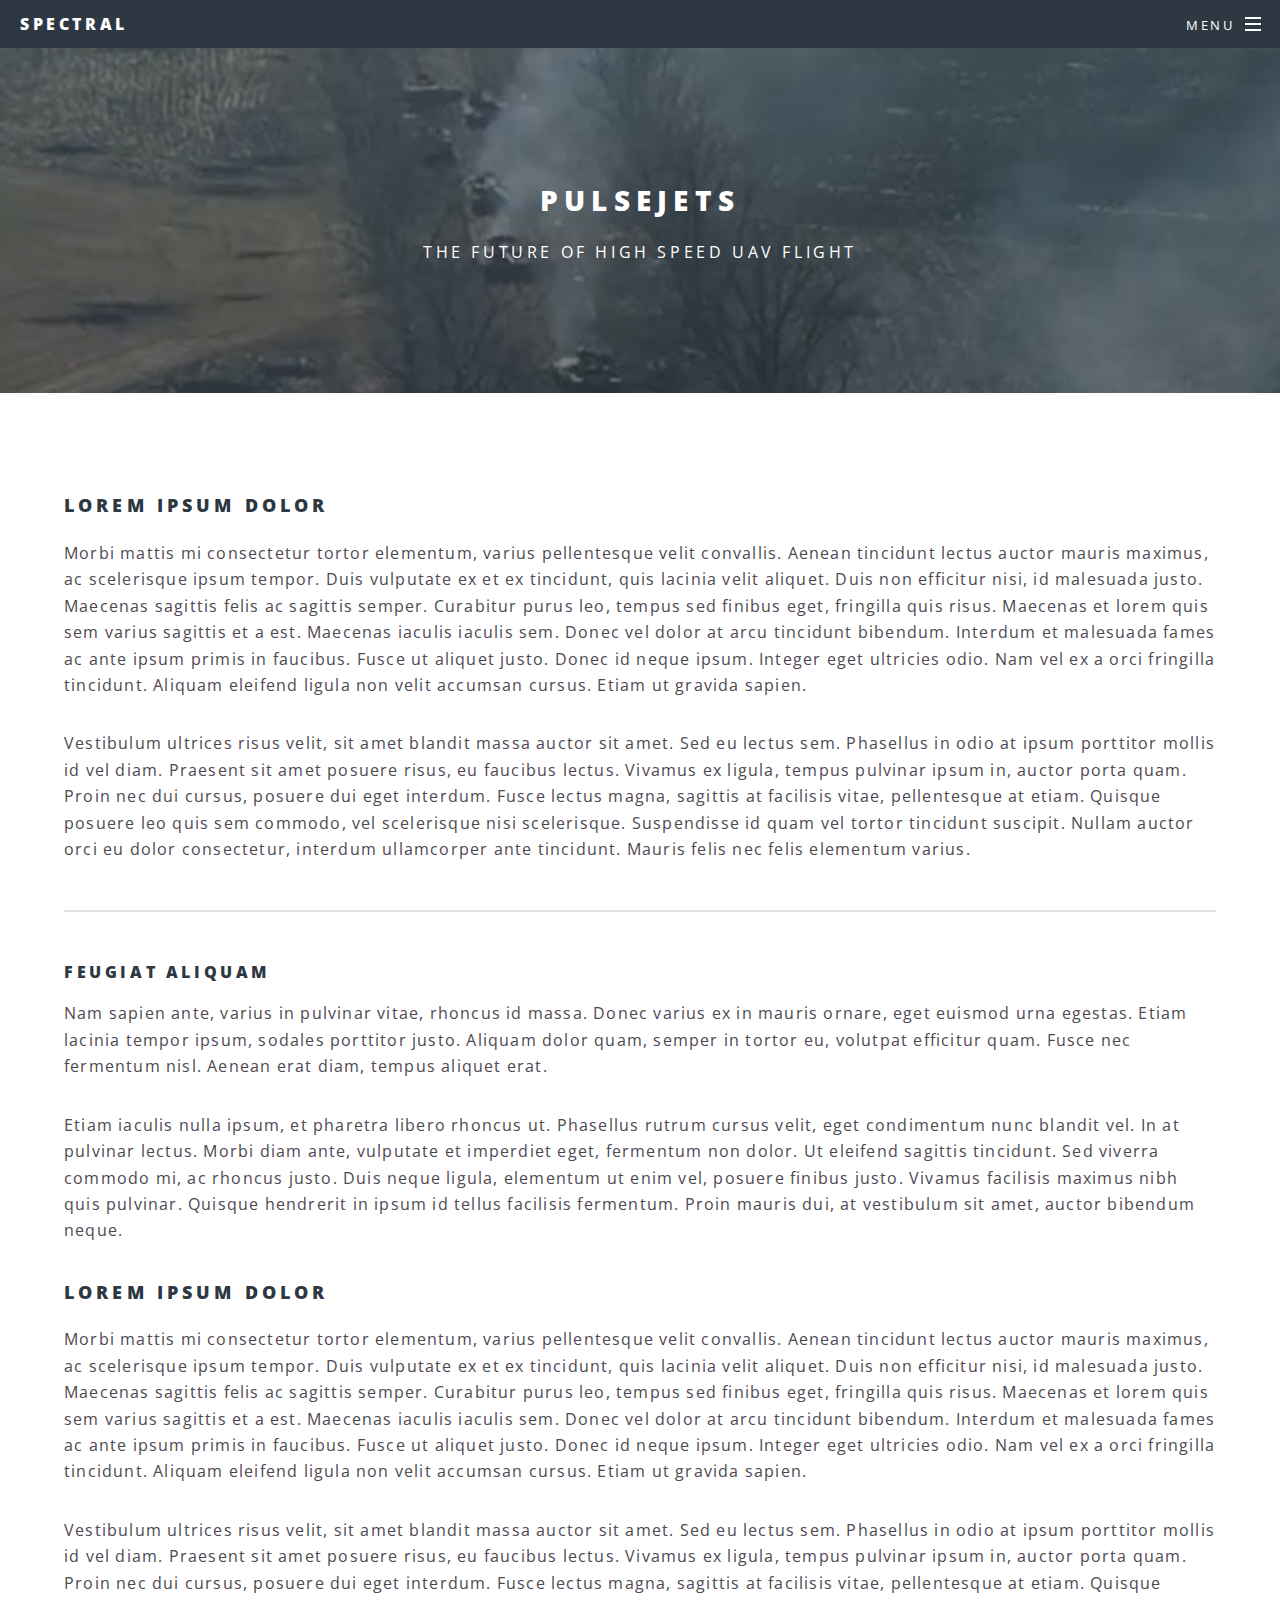
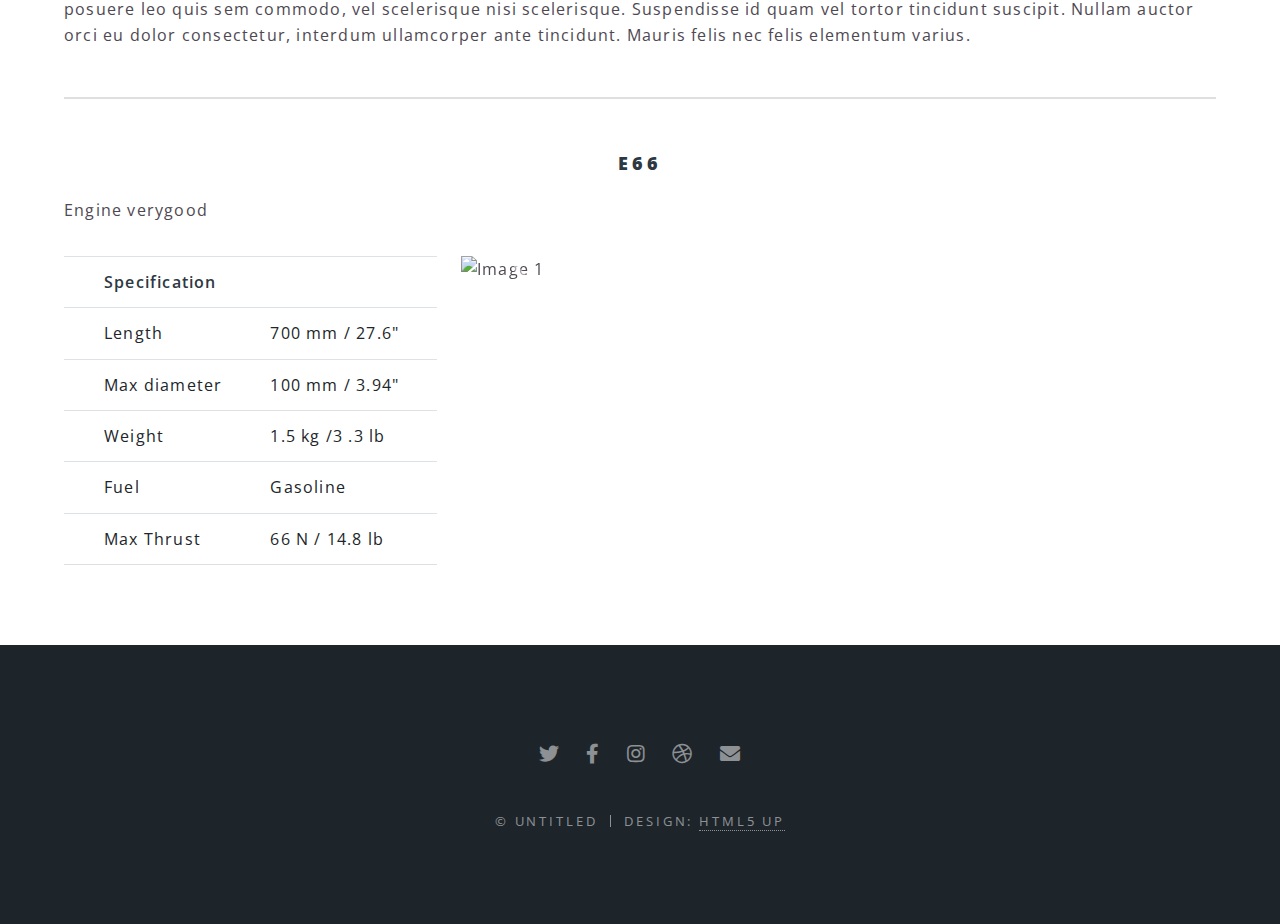
==== pulsejets.html @ a75df0a6 "pulsejets page" ====
<!DOCTYPE HTML>
<!--
	Spectral by HTML5 UP
	html5up.net | @ajlkn
	Free for personal and commercial use under the CCA 3.0 license (html5up.net/license)
-->
<html>
	<head>
		<link rel="stylesheet" href="https://cdn.jsdelivr.net/npm/bootstrap@4.3.1/dist/css/bootstrap.min.css" integrity="sha384-ggOyR0iXCbMQv3Xipma34MD+dH/1fQ784/j6cY/iJTQUOhcWr7x9JvoRxT2MZw1T" crossorigin="anonymous">
		<title>pulsejet - Spectral by HTML5 UP</title>
		<meta charset="utf-8" />
		<meta name="viewport" content="width=device-width, initial-scale=1, user-scalable=no" />
		<link rel="stylesheet" href="assets/css/main.css" />
		<noscript><link rel="stylesheet" href="assets/css/noscript.css" /></noscript>
	</head>
	<body class="is-preload">

		<!-- Page Wrapper -->
			<div id="page-wrapper">

				<!-- Header -->
					<header id="header">
						<h1><a href="index.html">Spectral</a></h1>
						<nav id="nav">
							<ul>
								<li class="special">
									<a href="#menu" class="menuToggle"><span>Menu</span></a>
									<div id="menu">
										<ul>
											<li><a href="index.html">Home</a></li>
											<li><a href="pulsejet .html">Pulsejet </a></li>
											<li><a href="elements.html">Elements</a></li>
											<li><a href="#">Sign Up</a></li>
											<li><a href="#">Log In</a></li>
										</ul>
									</div>
								</li>
							</ul>
						</nav>
					</header>
				<!-- Main -->
					<article id="main">
						<header>
							<h2>Pulsejets</h2>
							<p>The Future of High Speed UAV Flight</p>
						</header>
						<section class="wrapper style5">
							<div class="inner">

								<h3>Lorem ipsum dolor</h3>
								<p>Morbi mattis mi consectetur tortor elementum, varius pellentesque velit convallis. Aenean tincidunt lectus auctor mauris maximus, ac scelerisque ipsum tempor. Duis vulputate ex et ex tincidunt, quis lacinia velit aliquet. Duis non efficitur nisi, id malesuada justo. Maecenas sagittis felis ac sagittis semper. Curabitur purus leo, tempus sed finibus eget, fringilla quis risus. Maecenas et lorem quis sem varius sagittis et a est. Maecenas iaculis iaculis sem. Donec vel dolor at arcu tincidunt bibendum. Interdum et malesuada fames ac ante ipsum primis in faucibus. Fusce ut aliquet justo. Donec id neque ipsum. Integer eget ultricies odio. Nam vel ex a orci fringilla tincidunt. Aliquam eleifend ligula non velit accumsan cursus. Etiam ut gravida sapien.</p>

								<p>Vestibulum ultrices risus velit, sit amet blandit massa auctor sit amet. Sed eu lectus sem. Phasellus in odio at ipsum porttitor mollis id vel diam. Praesent sit amet posuere risus, eu faucibus lectus. Vivamus ex ligula, tempus pulvinar ipsum in, auctor porta quam. Proin nec dui cursus, posuere dui eget interdum. Fusce lectus magna, sagittis at facilisis vitae, pellentesque at etiam. Quisque posuere leo quis sem commodo, vel scelerisque nisi scelerisque. Suspendisse id quam vel tortor tincidunt suscipit. Nullam auctor orci eu dolor consectetur, interdum ullamcorper ante tincidunt. Mauris felis nec felis elementum varius.</p>

								<hr />

								<h4>Feugiat aliquam</h4>
								<p>Nam sapien ante, varius in pulvinar vitae, rhoncus id massa. Donec varius ex in mauris ornare, eget euismod urna egestas. Etiam lacinia tempor ipsum, sodales porttitor justo. Aliquam dolor quam, semper in tortor eu, volutpat efficitur quam. Fusce nec fermentum nisl. Aenean erat diam, tempus aliquet erat.</p>

								<p>Etiam iaculis nulla ipsum, et pharetra libero rhoncus ut. Phasellus rutrum cursus velit, eget condimentum nunc blandit vel. In at pulvinar lectus. Morbi diam ante, vulputate et imperdiet eget, fermentum non dolor. Ut eleifend sagittis tincidunt. Sed viverra commodo mi, ac rhoncus justo. Duis neque ligula, elementum ut enim vel, posuere finibus justo. Vivamus facilisis maximus nibh quis pulvinar. Quisque hendrerit in ipsum id tellus facilisis fermentum. Proin mauris dui, at vestibulum sit amet, auctor bibendum neque.</p>

							</div>
							<div class="inner">


								<h3>Lorem ipsum dolor</h3>
								<p>Morbi mattis mi consectetur tortor elementum, varius pellentesque velit convallis. Aenean tincidunt lectus auctor mauris maximus, ac scelerisque ipsum tempor. Duis vulputate ex et ex tincidunt, quis lacinia velit aliquet. Duis non efficitur nisi, id malesuada justo. Maecenas sagittis felis ac sagittis semper. Curabitur purus leo, tempus sed finibus eget, fringilla quis risus. Maecenas et lorem quis sem varius sagittis et a est. Maecenas iaculis iaculis sem. Donec vel dolor at arcu tincidunt bibendum. Interdum et malesuada fames ac ante ipsum primis in faucibus. Fusce ut aliquet justo. Donec id neque ipsum. Integer eget ultricies odio. Nam vel ex a orci fringilla tincidunt. Aliquam eleifend ligula non velit accumsan cursus. Etiam ut gravida sapien.</p>

								<p>Vestibulum ultrices risus velit, sit amet blandit massa auctor sit amet. Sed eu lectus sem. Phasellus in odio at ipsum porttitor mollis id vel diam. Praesent sit amet posuere risus, eu faucibus lectus. Vivamus ex ligula, tempus pulvinar ipsum in, auctor porta quam. Proin nec dui cursus, posuere dui eget interdum. Fusce lectus magna, sagittis at facilisis vitae, pellentesque at etiam. Quisque posuere leo quis sem commodo, vel scelerisque nisi scelerisque. Suspendisse id quam vel tortor tincidunt suscipit. Nullam auctor orci eu dolor consectetur, interdum ullamcorper ante tincidunt. Mauris felis nec felis elementum varius.</p>

								<hr />
									<div class="text-center">
									<h3 >E66</h3>
								</div>
								<p>Engine verygood</p>

								<div class="row">
								<div class="col-md-4">
									<style>
										.wrapper.style5 table tbody tr:nth-child(2n + 1) {
											background-color:white;
										}
									</style>
									<table class="table">
										<tr>
											<th scope="row"></th>
											<td><b>Specification</b></td>
											<td></td>
										</tr>
										<tr>
											<th scope="row"></th>
											<td>Length</td>
											<td>700 mm / 27.6"</td>
										</tr>
										<tr>
											<th scope="row"></th>
											
											<td>Max diameter</td>
											<td>100 mm / 3.94"</td>
										</tr>
										<tr>
											<th scope="row"></th>
											
											<td>Weight</td>
											<td>1.5 kg /3 .3 lb</td>
										</tr>
										<tr>
											<th scope="row"></th>
											
											<td>Fuel</td>
											<td>Gasoline</td>
										</tr>
										<tr>
											<th scope="row"></th>
											
											<td>Max Thrust</td>
											<td>66 N / 14.8 lb</td>
										</tr>
									</table>
									
								</div>
								<div class="col-md-8">
								<div id="carouselExampleCaptions" class="carousel slide" data-ride="carousel">
									<ol class="carousel-indicators">
										<li data-target="#carouselExampleCaptions" data-slide-to="0" class="active"></li>
										<li data-target="#carouselExampleCaptions" data-slide-to="1"></li>
										<li data-target="#carouselExampleCaptions" data-slide-to="2"></li>
									</ol>
									<div class="carousel-inner">
										<div class="carousel-item active">
											<img src="https://via.placeholder.com/800x400" class="d-block w-100" alt="Image 1">
											<div class="carousel-caption d-none d-md-block">
												<h5>First slide label</h5>
												<p>Nulla vitae elit libero, a pharetra augue mollis interdum.</p>
											</div>
										</div>
										<div class="carousel-item">
											<img src="https://via.placeholder.com/800x400" class="d-block w-100" alt="Image 2">
											<div class="carousel-caption d-none d-md-block">
												<h5>Second slide label</h5>
												<p>Lorem ipsum dolor sit amet, consectetur adipiscing elit.</p>
											</div>
										</div>
										<div class="carousel-item">
											<img src="https://via.placeholder.com/800x400" class="d-block w-100" alt="Image 3">
											<div class="carousel-caption d-none d-md-block">
												<h5>Third slide label</h5>
												<p>Praesent commodo cursus magna, vel scelerisque nisl consectetur.</p>
											</div>
										</div>
									</div>
									<a class="carousel-control-prev" href="#carouselExampleCaptions" role="button" data-slide="prev">
										<span class="carousel-control-prev-icon" aria-hidden="true"></span>
										<span class="sr-only">Previous</span>
									</a>
									<a class="carousel-control-next" href="#carouselExampleCaptions" role="button" data-slide="next">
										<span class="carousel-control-next-icon" aria-hidden="true"></span>
										<span class="sr-only">Next</span>
									</a>
								</div>
							</div>
						</div>
							</div>
						</section>
					</article>
					
				<!-- Footer -->
					<footer id="footer">
						<ul class="icons">
							<li><a href="#" class="icon brands fa-twitter"><span class="label">Twitter</span></a></li>
							<li><a href="#" class="icon brands fa-facebook-f"><span class="label">Facebook</span></a></li>
							<li><a href="#" class="icon brands fa-instagram"><span class="label">Instagram</span></a></li>
							<li><a href="#" class="icon brands fa-dribbble"><span class="label">Dribbble</span></a></li>
							<li><a href="#" class="icon solid fa-envelope"><span class="label">Email</span></a></li>
						</ul>
						<ul class="copyright">
							<li>&copy; Untitled</li><li>Design: <a href="http://html5up.net">HTML5 UP</a></li>
						</ul>
					</footer>

			</div>

		<!-- Scripts -->
			<script src="assets/js/jquery.min.js"></script>
			<script src="assets/js/jquery.scrollex.min.js"></script>
			<script src="assets/js/jquery.scrolly.min.js"></script>
			<script src="assets/js/browser.min.js"></script>
			<script src="assets/js/breakpoints.min.js"></script>
			<script src="assets/js/util.js"></script>
			<script src="assets/js/main.js"></script>
			<script src="https://code.jquery.com/jquery-3.3.1.slim.min.js" integrity="sha384-q8i/X+965DzO0rT7abK41JStQIAqVgRVzpbzo5smXKp4YfRvH+8abtTE1Pi6jizo" crossorigin="anonymous"></script>
			<script src="https://cdn.jsdelivr.net/npm/popper.js@1.14.7/dist/umd/popper.min.js" integrity="sha384-UO2eT0CpHqdSJQ6hJty5KVphtPhzWj9WO1clHTMGa3JDZwrnQq4sF86dIHNDz0W1" crossorigin="anonymous"></script>
			<script src="https://cdn.jsdelivr.net/npm/bootstrap@4.3.1/dist/js/bootstrap.min.js" integrity="sha384-JjSmVgyd0p3pXB1rRibZUAYoIIy6OrQ6VrjIEaFf/nJGzIxFDsf4x0xIM+B07jRM" crossorigin="anonymous"></script>
	</body>
</html>
---- assets/css/main.css ----
@import url(fontawesome-all.min.css);
@import url("https://fonts.googleapis.com/css?family=Open+Sans:400,400italic,600,600italic,800,800italic");

/*
	Spectral by HTML5 UP
	html5up.net | @ajlkn
	Free for personal and commercial use under the CCA 3.0 license (html5up.net/license)
*/

html, body, div, span, applet, object,
iframe, h1, h2, h3, h4, h5, h6, p, blockquote,
pre, a, abbr, acronym, address, big, cite,
code, del, dfn, em, img, ins, kbd, q, s, samp,
small, strike, strong, sub, sup, tt, var, b,
u, i, center, dl, dt, dd, ol, ul, li, fieldset,
form, label, legend, table, caption, tbody,
tfoot, thead, tr, th, td, article, aside,
canvas, details, embed, figure, figcaption,
footer, header, hgroup, menu, nav, output, ruby,
section, summary, time, mark, audio, video {
	margin: 0;
	padding: 0;
	border: 0;
	font-size: 100%;
	font: inherit;
	vertical-align: baseline;}

article, aside, details, figcaption, figure,
footer, header, hgroup, menu, nav, section {
	display: block;}

body {
	line-height: 1;
}

ol, ul {
	list-style: none;
}

blockquote, q {
	quotes: none;
}

	blockquote:before, blockquote:after, q:before, q:after {
		content: '';
		content: none;
	}

table {
	border-collapse: collapse;
	border-spacing: 0;
}

body {
	-webkit-text-size-adjust: none;
}

mark {
	background-color: transparent;
	color: inherit;
}

input::-moz-focus-inner {
	border: 0;
	padding: 0;
}

input, select, textarea {
	-moz-appearance: none;
	-webkit-appearance: none;
	-ms-appearance: none;
	appearance: none;
}

/* Basic */

	@-ms-viewport {
		width: device-width;
	}

	html {
		box-sizing: border-box;
	}

	*, *:before, *:after {
		box-sizing: inherit;
	}

	body {
		background: #2e3842;
	}

		body.is-preload *, body.is-preload *:before, body.is-preload *:after {
			-moz-animation: none !important;
			-webkit-animation: none !important;
			-ms-animation: none !important;
			animation: none !important;
			-moz-transition: none !important;
			-webkit-transition: none !important;
			-ms-transition: none !important;
			transition: none !important;
		}

	body, input, select, textarea {
		color: #fff;
		font-family: "Open Sans", Helvetica, sans-serif;
		font-size: 15pt;
		font-weight: 400;
		letter-spacing: 0.075em;
		line-height: 1.65em;
	}

		@media screen and (max-width: 1680px) {

			body, input, select, textarea {
				font-size: 13pt;
			}

		}

		@media screen and (max-width: 1280px) {

			body, input, select, textarea {
				font-size: 12pt;
			}

		}

		@media screen and (max-width: 736px) {

			body, input, select, textarea {
				font-size: 11pt;
				letter-spacing: 0.0375em;
			}

		}

	a {
		-moz-transition: color 0.2s ease, border-bottom-color 0.2s ease;
		-webkit-transition: color 0.2s ease, border-bottom-color 0.2s ease;
		-ms-transition: color 0.2s ease, border-bottom-color 0.2s ease;
		transition: color 0.2s ease, border-bottom-color 0.2s ease;
		border-bottom: dotted 1px;
		color: inherit;
		text-decoration: none;
	}

		a:hover {
			border-bottom-color: transparent;
		}

	strong, b {
		color: #fff;
		font-weight: 600;
	}

	em, i {
		font-style: italic;
	}

	p {
		margin: 0 0 2em 0;
	}

	h1, h2, h3, h4, h5, h6 {
		color: #fff;
		font-weight: 800;
		letter-spacing: 0.225em;
		line-height: 1em;
		margin: 0 0 1em 0;
		text-transform: uppercase;
	}

		h1 a, h2 a, h3 a, h4 a, h5 a, h6 a {
			color: inherit;
			text-decoration: none;
		}

	h2 {
		font-size: 1.35em;
		line-height: 1.75em;
	}

		@media screen and (max-width: 736px) {

			h2 {
				font-size: 1.1em;
				line-height: 1.65em;
			}

		}

	h3 {
		font-size: 1.15em;
		line-height: 1.75em;
	}

		@media screen and (max-width: 736px) {

			h3 {
				font-size: 1em;
				line-height: 1.65em;
			}

		}

	h4 {
		font-size: 1em;
		line-height: 1.5em;
	}

	h5 {
		font-size: 0.8em;
		line-height: 1.5em;
	}

	h6 {
		font-size: 0.7em;
		line-height: 1.5em;
	}

	sub {
		font-size: 0.8em;
		position: relative;
		top: 0.5em;
	}

	sup {
		font-size: 0.8em;
		position: relative;
		top: -0.5em;
	}

	hr {
		border: 0;
		border-bottom: solid 2px #fff;
		margin: 3em 0;
	}

		hr.major {
			margin: 4.5em 0;
		}

	blockquote {
		border-left: solid 4px #fff;
		font-style: italic;
		margin: 0 0 2em 0;
		padding: 0.5em 0 0.5em 2em;
	}

	code {
		background: rgba(144, 144, 144, 0.25);
		border-radius: 3px;
		font-family: "Courier New", monospace;
		font-size: 0.9em;
		letter-spacing: 0;
		margin: 0 0.25em;
		padding: 0.25em 0.65em;
	}

	pre {
		-webkit-overflow-scrolling: touch;
		font-family: "Courier New", monospace;
		font-size: 0.9em;
		margin: 0 0 2em 0;
	}

		pre code {
			display: block;
			line-height: 1.75em;
			padding: 1em 1.5em;
			overflow-x: auto;
		}

	.align-left {
		text-align: left;
	}

	.align-center {
		text-align: center;
	}

	.align-right {
		text-align: right;
	}

/* Row */

	.row {
		display: flex;
		flex-wrap: wrap;
		box-sizing: border-box;
		align-items: stretch;
	}

		.row > * {
			box-sizing: border-box;
		}

		.row.gtr-uniform > * > :last-child {
			margin-bottom: 0;
		}

		.row.aln-left {
			justify-content: flex-start;
		}

		.row.aln-center {
			justify-content: center;
		}

		.row.aln-right {
			justify-content: flex-end;
		}

		.row.aln-top {
			align-items: flex-start;
		}

		.row.aln-middle {
			align-items: center;
		}

		.row.aln-bottom {
			align-items: flex-end;
		}

		.row > .imp {
			order: -1;
		}

		.row > .col-1 {
			width: 8.33333%;
		}

		.row > .off-1 {
			margin-left: 8.33333%;
		}

		.row > .col-2 {
			width: 16.66667%;
		}

		.row > .off-2 {
			margin-left: 16.66667%;
		}

		.row > .col-3 {
			width: 25%;
		}

		.row > .off-3 {
			margin-left: 25%;
		}

		.row > .col-4 {
			width: 33.33333%;
		}

		.row > .off-4 {
			margin-left: 33.33333%;
		}

		.row > .col-5 {
			width: 41.66667%;
		}

		.row > .off-5 {
			margin-left: 41.66667%;
		}

		.row > .col-6 {
			width: 50%;
		}

		.row > .off-6 {
			margin-left: 50%;
		}

		.row > .col-7 {
			width: 58.33333%;
		}

		.row > .off-7 {
			margin-left: 58.33333%;
		}

		.row > .col-8 {
			width: 66.66667%;
		}

		.row > .off-8 {
			margin-left: 66.66667%;
		}

		.row > .col-9 {
			width: 75%;
		}

		.row > .off-9 {
			margin-left: 75%;
		}

		.row > .col-10 {
			width: 83.33333%;
		}

		.row > .off-10 {
			margin-left: 83.33333%;
		}

		.row > .col-11 {
			width: 91.66667%;
		}

		.row > .off-11 {
			margin-left: 91.66667%;
		}

		.row > .col-12 {
			width: 100%;
		}

		.row > .off-12 {
			margin-left: 100%;
		}

		.row.gtr-0 {
			margin-top: 0;
			margin-left: 0em;
		}

			.row.gtr-0 > * {
				padding: 0 0 0 0em;
			}

			.row.gtr-0.gtr-uniform {
				margin-top: 0em;
			}

				.row.gtr-0.gtr-uniform > * {
					padding-top: 0em;
				}

		.row.gtr-25 {
			margin-top: 0;
			margin-left: -0.375em;
		}

			.row.gtr-25 > * {
				padding: 0 0 0 0.375em;
			}

			.row.gtr-25.gtr-uniform {
				margin-top: -0.375em;
			}

				.row.gtr-25.gtr-uniform > * {
					padding-top: 0.375em;
				}

		.row.gtr-50 {
			margin-top: 0;
			margin-left: -0.75em;
		}

			.row.gtr-50 > * {
				padding: 0 0 0 0.75em;
			}

			.row.gtr-50.gtr-uniform {
				margin-top: -0.75em;
			}

				.row.gtr-50.gtr-uniform > * {
					padding-top: 0.75em;
				}

		.row {
			margin-top: 0;
			margin-left: -1.5em;
		}

			.row > * {
				padding: 0 0 0 1.5em;
			}

			.row.gtr-uniform {
				margin-top: -1.5em;
			}

				.row.gtr-uniform > * {
					padding-top: 1.5em;
				}

		.row.gtr-150 {
			margin-top: 0;
			margin-left: -2.25em;
		}

			.row.gtr-150 > * {
				padding: 0 0 0 2.25em;
			}

			.row.gtr-150.gtr-uniform {
				margin-top: -2.25em;
			}

				.row.gtr-150.gtr-uniform > * {
					padding-top: 2.25em;
				}

		.row.gtr-200 {
			margin-top: 0;
			margin-left: -3em;
		}

			.row.gtr-200 > * {
				padding: 0 0 0 3em;
			}

			.row.gtr-200.gtr-uniform {
				margin-top: -3em;
			}

				.row.gtr-200.gtr-uniform > * {
					padding-top: 3em;
				}

		@media screen and (max-width: 1680px) {

			.row {
				display: flex;
				flex-wrap: wrap;
				box-sizing: border-box;
				align-items: stretch;
			}

				.row > * {
					box-sizing: border-box;
				}

				.row.gtr-uniform > * > :last-child {
					margin-bottom: 0;
				}

				.row.aln-left {
					justify-content: flex-start;
				}

				.row.aln-center {
					justify-content: center;
				}

				.row.aln-right {
					justify-content: flex-end;
				}

				.row.aln-top {
					align-items: flex-start;
				}

				.row.aln-middle {
					align-items: center;
				}

				.row.aln-bottom {
					align-items: flex-end;
				}

				.row > .imp-xlarge {
					order: -1;
				}

				.row > .col-1-xlarge {
					width: 8.33333%;
				}

				.row > .off-1-xlarge {
					margin-left: 8.33333%;
				}

				.row > .col-2-xlarge {
					width: 16.66667%;
				}

				.row > .off-2-xlarge {
					margin-left: 16.66667%;
				}

				.row > .col-3-xlarge {
					width: 25%;
				}

				.row > .off-3-xlarge {
					margin-left: 25%;
				}

				.row > .col-4-xlarge {
					width: 33.33333%;
				}

				.row > .off-4-xlarge {
					margin-left: 33.33333%;
				}

				.row > .col-5-xlarge {
					width: 41.66667%;
				}

				.row > .off-5-xlarge {
					margin-left: 41.66667%;
				}

				.row > .col-6-xlarge {
					width: 50%;
				}

				.row > .off-6-xlarge {
					margin-left: 50%;
				}

				.row > .col-7-xlarge {
					width: 58.33333%;
				}

				.row > .off-7-xlarge {
					margin-left: 58.33333%;
				}

				.row > .col-8-xlarge {
					width: 66.66667%;
				}

				.row > .off-8-xlarge {
					margin-left: 66.66667%;
				}

				.row > .col-9-xlarge {
					width: 75%;
				}

				.row > .off-9-xlarge {
					margin-left: 75%;
				}

				.row > .col-10-xlarge {
					width: 83.33333%;
				}

				.row > .off-10-xlarge {
					margin-left: 83.33333%;
				}

				.row > .col-11-xlarge {
					width: 91.66667%;
				}

				.row > .off-11-xlarge {
					margin-left: 91.66667%;
				}

				.row > .col-12-xlarge {
					width: 100%;
				}

				.row > .off-12-xlarge {
					margin-left: 100%;
				}

				.row.gtr-0 {
					margin-top: 0;
					margin-left: 0em;
				}

					.row.gtr-0 > * {
						padding: 0 0 0 0em;
					}

					.row.gtr-0.gtr-uniform {
						margin-top: 0em;
					}

						.row.gtr-0.gtr-uniform > * {
							padding-top: 0em;
						}

				.row.gtr-25 {
					margin-top: 0;
					margin-left: -0.375em;
				}

					.row.gtr-25 > * {
						padding: 0 0 0 0.375em;
					}

					.row.gtr-25.gtr-uniform {
						margin-top: -0.375em;
					}

						.row.gtr-25.gtr-uniform > * {
							padding-top: 0.375em;
						}

				.row.gtr-50 {
					margin-top: 0;
					margin-left: -0.75em;
				}

					.row.gtr-50 > * {
						padding: 0 0 0 0.75em;
					}

					.row.gtr-50.gtr-uniform {
						margin-top: -0.75em;
					}

						.row.gtr-50.gtr-uniform > * {
							padding-top: 0.75em;
						}

				.row {
					margin-top: 0;
					margin-left: -1.5em;
				}

					.row > * {
						padding: 0 0 0 1.5em;
					}

					.row.gtr-uniform {
						margin-top: -1.5em;
					}

						.row.gtr-uniform > * {
							padding-top: 1.5em;
						}

				.row.gtr-150 {
					margin-top: 0;
					margin-left: -2.25em;
				}

					.row.gtr-150 > * {
						padding: 0 0 0 2.25em;
					}

					.row.gtr-150.gtr-uniform {
						margin-top: -2.25em;
					}

						.row.gtr-150.gtr-uniform > * {
							padding-top: 2.25em;
						}

				.row.gtr-200 {
					margin-top: 0;
					margin-left: -3em;
				}

					.row.gtr-200 > * {
						padding: 0 0 0 3em;
					}

					.row.gtr-200.gtr-uniform {
						margin-top: -3em;
					}

						.row.gtr-200.gtr-uniform > * {
							padding-top: 3em;
						}

		}

		@media screen and (max-width: 1280px) {

			.row {
				display: flex;
				flex-wrap: wrap;
				box-sizing: border-box;
				align-items: stretch;
			}

				.row > * {
					box-sizing: border-box;
				}

				.row.gtr-uniform > * > :last-child {
					margin-bottom: 0;
				}

				.row.aln-left {
					justify-content: flex-start;
				}

				.row.aln-center {
					justify-content: center;
				}

				.row.aln-right {
					justify-content: flex-end;
				}

				.row.aln-top {
					align-items: flex-start;
				}

				.row.aln-middle {
					align-items: center;
				}

				.row.aln-bottom {
					align-items: flex-end;
				}

				.row > .imp-large {
					order: -1;
				}

				.row > .col-1-large {
					width: 8.33333%;
				}

				.row > .off-1-large {
					margin-left: 8.33333%;
				}

				.row > .col-2-large {
					width: 16.66667%;
				}

				.row > .off-2-large {
					margin-left: 16.66667%;
				}

				.row > .col-3-large {
					width: 25%;
				}

				.row > .off-3-large {
					margin-left: 25%;
				}

				.row > .col-4-large {
					width: 33.33333%;
				}

				.row > .off-4-large {
					margin-left: 33.33333%;
				}

				.row > .col-5-large {
					width: 41.66667%;
				}

				.row > .off-5-large {
					margin-left: 41.66667%;
				}

				.row > .col-6-large {
					width: 50%;
				}

				.row > .off-6-large {
					margin-left: 50%;
				}

				.row > .col-7-large {
					width: 58.33333%;
				}

				.row > .off-7-large {
					margin-left: 58.33333%;
				}

				.row > .col-8-large {
					width: 66.66667%;
				}

				.row > .off-8-large {
					margin-left: 66.66667%;
				}

				.row > .col-9-large {
					width: 75%;
				}

				.row > .off-9-large {
					margin-left: 75%;
				}

				.row > .col-10-large {
					width: 83.33333%;
				}

				.row > .off-10-large {
					margin-left: 83.33333%;
				}

				.row > .col-11-large {
					width: 91.66667%;
				}

				.row > .off-11-large {
					margin-left: 91.66667%;
				}

				.row > .col-12-large {
					width: 100%;
				}

				.row > .off-12-large {
					margin-left: 100%;
				}

				.row.gtr-0 {
					margin-top: 0;
					margin-left: 0em;
				}

					.row.gtr-0 > * {
						padding: 0 0 0 0em;
					}

					.row.gtr-0.gtr-uniform {
						margin-top: 0em;
					}

						.row.gtr-0.gtr-uniform > * {
							padding-top: 0em;
						}

				.row.gtr-25 {
					margin-top: 0;
					margin-left: -0.375em;
				}

					.row.gtr-25 > * {
						padding: 0 0 0 0.375em;
					}

					.row.gtr-25.gtr-uniform {
						margin-top: -0.375em;
					}

						.row.gtr-25.gtr-uniform > * {
							padding-top: 0.375em;
						}

				.row.gtr-50 {
					margin-top: 0;
					margin-left: -0.75em;
				}

					.row.gtr-50 > * {
						padding: 0 0 0 0.75em;
					}

					.row.gtr-50.gtr-uniform {
						margin-top: -0.75em;
					}

						.row.gtr-50.gtr-uniform > * {
							padding-top: 0.75em;
						}

				.row {
					margin-top: 0;
					margin-left: -1.5em;
				}

					.row > * {
						padding: 0 0 0 1.5em;
					}

					.row.gtr-uniform {
						margin-top: -1.5em;
					}

						.row.gtr-uniform > * {
							padding-top: 1.5em;
						}

				.row.gtr-150 {
					margin-top: 0;
					margin-left: -2.25em;
				}

					.row.gtr-150 > * {
						padding: 0 0 0 2.25em;
					}

					.row.gtr-150.gtr-uniform {
						margin-top: -2.25em;
					}

						.row.gtr-150.gtr-uniform > * {
							padding-top: 2.25em;
						}

				.row.gtr-200 {
					margin-top: 0;
					margin-left: -3em;
				}

					.row.gtr-200 > * {
						padding: 0 0 0 3em;
					}

					.row.gtr-200.gtr-uniform {
						margin-top: -3em;
					}

						.row.gtr-200.gtr-uniform > * {
							padding-top: 3em;
						}

		}

		@media screen and (max-width: 980px) {

			.row {
				display: flex;
				flex-wrap: wrap;
				box-sizing: border-box;
				align-items: stretch;
			}

				.row > * {
					box-sizing: border-box;
				}

				.row.gtr-uniform > * > :last-child {
					margin-bottom: 0;
				}

				.row.aln-left {
					justify-content: flex-start;
				}

				.row.aln-center {
					justify-content: center;
				}

				.row.aln-right {
					justify-content: flex-end;
				}

				.row.aln-top {
					align-items: flex-start;
				}

				.row.aln-middle {
					align-items: center;
				}

				.row.aln-bottom {
					align-items: flex-end;
				}

				.row > .imp-medium {
					order: -1;
				}

				.row > .col-1-medium {
					width: 8.33333%;
				}

				.row > .off-1-medium {
					margin-left: 8.33333%;
				}

				.row > .col-2-medium {
					width: 16.66667%;
				}

				.row > .off-2-medium {
					margin-left: 16.66667%;
				}

				.row > .col-3-medium {
					width: 25%;
				}

				.row > .off-3-medium {
					margin-left: 25%;
				}

				.row > .col-4-medium {
					width: 33.33333%;
				}

				.row > .off-4-medium {
					margin-left: 33.33333%;
				}

				.row > .col-5-medium {
					width: 41.66667%;
				}

				.row > .off-5-medium {
					margin-left: 41.66667%;
				}

				.row > .col-6-medium {
					width: 50%;
				}

				.row > .off-6-medium {
					margin-left: 50%;
				}

				.row > .col-7-medium {
					width: 58.33333%;
				}

				.row > .off-7-medium {
					margin-left: 58.33333%;
				}

				.row > .col-8-medium {
					width: 66.66667%;
				}

				.row > .off-8-medium {
					margin-left: 66.66667%;
				}

				.row > .col-9-medium {
					width: 75%;
				}

				.row > .off-9-medium {
					margin-left: 75%;
				}

				.row > .col-10-medium {
					width: 83.33333%;
				}

				.row > .off-10-medium {
					margin-left: 83.33333%;
				}

				.row > .col-11-medium {
					width: 91.66667%;
				}

				.row > .off-11-medium {
					margin-left: 91.66667%;
				}

				.row > .col-12-medium {
					width: 100%;
				}

				.row > .off-12-medium {
					margin-left: 100%;
				}

				.row.gtr-0 {
					margin-top: 0;
					margin-left: 0em;
				}

					.row.gtr-0 > * {
						padding: 0 0 0 0em;
					}

					.row.gtr-0.gtr-uniform {
						margin-top: 0em;
					}

						.row.gtr-0.gtr-uniform > * {
							padding-top: 0em;
						}

				.row.gtr-25 {
					margin-top: 0;
					margin-left: -0.375em;
				}

					.row.gtr-25 > * {
						padding: 0 0 0 0.375em;
					}

					.row.gtr-25.gtr-uniform {
						margin-top: -0.375em;
					}

						.row.gtr-25.gtr-uniform > * {
							padding-top: 0.375em;
						}

				.row.gtr-50 {
					margin-top: 0;
					margin-left: -0.75em;
				}

					.row.gtr-50 > * {
						padding: 0 0 0 0.75em;
					}

					.row.gtr-50.gtr-uniform {
						margin-top: -0.75em;
					}

						.row.gtr-50.gtr-uniform > * {
							padding-top: 0.75em;
						}

				.row {
					margin-top: 0;
					margin-left: -1.5em;
				}

					.row > * {
						padding: 0 0 0 1.5em;
					}

					.row.gtr-uniform {
						margin-top: -1.5em;
					}

						.row.gtr-uniform > * {
							padding-top: 1.5em;
						}

				.row.gtr-150 {
					margin-top: 0;
					margin-left: -2.25em;
				}

					.row.gtr-150 > * {
						padding: 0 0 0 2.25em;
					}

					.row.gtr-150.gtr-uniform {
						margin-top: -2.25em;
					}

						.row.gtr-150.gtr-uniform > * {
							padding-top: 2.25em;
						}

				.row.gtr-200 {
					margin-top: 0;
					margin-left: -3em;
				}

					.row.gtr-200 > * {
						padding: 0 0 0 3em;
					}

					.row.gtr-200.gtr-uniform {
						margin-top: -3em;
					}

						.row.gtr-200.gtr-uniform > * {
							padding-top: 3em;
						}

		}

		@media screen and (max-width: 736px) {

			.row {
				display: flex;
				flex-wrap: wrap;
				box-sizing: border-box;
				align-items: stretch;
			}

				.row > * {
					box-sizing: border-box;
				}

				.row.gtr-uniform > * > :last-child {
					margin-bottom: 0;
				}

				.row.aln-left {
					justify-content: flex-start;
				}

				.row.aln-center {
					justify-content: center;
				}

				.row.aln-right {
					justify-content: flex-end;
				}

				.row.aln-top {
					align-items: flex-start;
				}

				.row.aln-middle {
					align-items: center;
				}

				.row.aln-bottom {
					align-items: flex-end;
				}

				.row > .imp-small {
					order: -1;
				}

				.row > .col-1-small {
					width: 8.33333%;
				}

				.row > .off-1-small {
					margin-left: 8.33333%;
				}

				.row > .col-2-small {
					width: 16.66667%;
				}

				.row > .off-2-small {
					margin-left: 16.66667%;
				}

				.row > .col-3-small {
					width: 25%;
				}

				.row > .off-3-small {
					margin-left: 25%;
				}

				.row > .col-4-small {
					width: 33.33333%;
				}

				.row > .off-4-small {
					margin-left: 33.33333%;
				}

				.row > .col-5-small {
					width: 41.66667%;
				}

				.row > .off-5-small {
					margin-left: 41.66667%;
				}

				.row > .col-6-small {
					width: 50%;
				}

				.row > .off-6-small {
					margin-left: 50%;
				}

				.row > .col-7-small {
					width: 58.33333%;
				}

				.row > .off-7-small {
					margin-left: 58.33333%;
				}

				.row > .col-8-small {
					width: 66.66667%;
				}

				.row > .off-8-small {
					margin-left: 66.66667%;
				}

				.row > .col-9-small {
					width: 75%;
				}

				.row > .off-9-small {
					margin-left: 75%;
				}

				.row > .col-10-small {
					width: 83.33333%;
				}

				.row > .off-10-small {
					margin-left: 83.33333%;
				}

				.row > .col-11-small {
					width: 91.66667%;
				}

				.row > .off-11-small {
					margin-left: 91.66667%;
				}

				.row > .col-12-small {
					width: 100%;
				}

				.row > .off-12-small {
					margin-left: 100%;
				}

				.row.gtr-0 {
					margin-top: 0;
					margin-left: 0em;
				}

					.row.gtr-0 > * {
						padding: 0 0 0 0em;
					}

					.row.gtr-0.gtr-uniform {
						margin-top: 0em;
					}

						.row.gtr-0.gtr-uniform > * {
							padding-top: 0em;
						}

				.row.gtr-25 {
					margin-top: 0;
					margin-left: -0.375em;
				}

					.row.gtr-25 > * {
						padding: 0 0 0 0.375em;
					}

					.row.gtr-25.gtr-uniform {
						margin-top: -0.375em;
					}

						.row.gtr-25.gtr-uniform > * {
							padding-top: 0.375em;
						}

				.row.gtr-50 {
					margin-top: 0;
					margin-left: -0.75em;
				}

					.row.gtr-50 > * {
						padding: 0 0 0 0.75em;
					}

					.row.gtr-50.gtr-uniform {
						margin-top: -0.75em;
					}

						.row.gtr-50.gtr-uniform > * {
							padding-top: 0.75em;
						}

				.row {
					margin-top: 0;
					margin-left: -1.5em;
				}

					.row > * {
						padding: 0 0 0 1.5em;
					}

					.row.gtr-uniform {
						margin-top: -1.5em;
					}

						.row.gtr-uniform > * {
							padding-top: 1.5em;
						}

				.row.gtr-150 {
					margin-top: 0;
					margin-left: -2.25em;
				}

					.row.gtr-150 > * {
						padding: 0 0 0 2.25em;
					}

					.row.gtr-150.gtr-uniform {
						margin-top: -2.25em;
					}

						.row.gtr-150.gtr-uniform > * {
							padding-top: 2.25em;
						}

				.row.gtr-200 {
					margin-top: 0;
					margin-left: -3em;
				}

					.row.gtr-200 > * {
						padding: 0 0 0 3em;
					}

					.row.gtr-200.gtr-uniform {
						margin-top: -3em;
					}

						.row.gtr-200.gtr-uniform > * {
							padding-top: 3em;
						}

		}

		@media screen and (max-width: 480px) {

			.row {
				display: flex;
				flex-wrap: wrap;
				box-sizing: border-box;
				align-items: stretch;
			}

				.row > * {
					box-sizing: border-box;
				}

				.row.gtr-uniform > * > :last-child {
					margin-bottom: 0;
				}

				.row.aln-left {
					justify-content: flex-start;
				}

				.row.aln-center {
					justify-content: center;
				}

				.row.aln-right {
					justify-content: flex-end;
				}

				.row.aln-top {
					align-items: flex-start;
				}

				.row.aln-middle {
					align-items: center;
				}

				.row.aln-bottom {
					align-items: flex-end;
				}

				.row > .imp-xsmall {
					order: -1;
				}

				.row > .col-1-xsmall {
					width: 8.33333%;
				}

				.row > .off-1-xsmall {
					margin-left: 8.33333%;
				}

				.row > .col-2-xsmall {
					width: 16.66667%;
				}

				.row > .off-2-xsmall {
					margin-left: 16.66667%;
				}

				.row > .col-3-xsmall {
					width: 25%;
				}

				.row > .off-3-xsmall {
					margin-left: 25%;
				}

				.row > .col-4-xsmall {
					width: 33.33333%;
				}

				.row > .off-4-xsmall {
					margin-left: 33.33333%;
				}

				.row > .col-5-xsmall {
					width: 41.66667%;
				}

				.row > .off-5-xsmall {
					margin-left: 41.66667%;
				}

				.row > .col-6-xsmall {
					width: 50%;
				}

				.row > .off-6-xsmall {
					margin-left: 50%;
				}

				.row > .col-7-xsmall {
					width: 58.33333%;
				}

				.row > .off-7-xsmall {
					margin-left: 58.33333%;
				}

				.row > .col-8-xsmall {
					width: 66.66667%;
				}

				.row > .off-8-xsmall {
					margin-left: 66.66667%;
				}

				.row > .col-9-xsmall {
					width: 75%;
				}

				.row > .off-9-xsmall {
					margin-left: 75%;
				}

				.row > .col-10-xsmall {
					width: 83.33333%;
				}

				.row > .off-10-xsmall {
					margin-left: 83.33333%;
				}

				.row > .col-11-xsmall {
					width: 91.66667%;
				}

				.row > .off-11-xsmall {
					margin-left: 91.66667%;
				}

				.row > .col-12-xsmall {
					width: 100%;
				}

				.row > .off-12-xsmall {
					margin-left: 100%;
				}

				.row.gtr-0 {
					margin-top: 0;
					margin-left: 0em;
				}

					.row.gtr-0 > * {
						padding: 0 0 0 0em;
					}

					.row.gtr-0.gtr-uniform {
						margin-top: 0em;
					}

						.row.gtr-0.gtr-uniform > * {
							padding-top: 0em;
						}

				.row.gtr-25 {
					margin-top: 0;
					margin-left: -0.375em;
				}

					.row.gtr-25 > * {
						padding: 0 0 0 0.375em;
					}

					.row.gtr-25.gtr-uniform {
						margin-top: -0.375em;
					}

						.row.gtr-25.gtr-uniform > * {
							padding-top: 0.375em;
						}

				.row.gtr-50 {
					margin-top: 0;
					margin-left: -0.75em;
				}

					.row.gtr-50 > * {
						padding: 0 0 0 0.75em;
					}

					.row.gtr-50.gtr-uniform {
						margin-top: -0.75em;
					}

						.row.gtr-50.gtr-uniform > * {
							padding-top: 0.75em;
						}

				.row {
					margin-top: 0;
					margin-left: -1.5em;
				}

					.row > * {
						padding: 0 0 0 1.5em;
					}

					.row.gtr-uniform {
						margin-top: -1.5em;
					}

						.row.gtr-uniform > * {
							padding-top: 1.5em;
						}

				.row.gtr-150 {
					margin-top: 0;
					margin-left: -2.25em;
				}

					.row.gtr-150 > * {
						padding: 0 0 0 2.25em;
					}

					.row.gtr-150.gtr-uniform {
						margin-top: -2.25em;
					}

						.row.gtr-150.gtr-uniform > * {
							padding-top: 2.25em;
						}

				.row.gtr-200 {
					margin-top: 0;
					margin-left: -3em;
				}

					.row.gtr-200 > * {
						padding: 0 0 0 3em;
					}

					.row.gtr-200.gtr-uniform {
						margin-top: -3em;
					}

						.row.gtr-200.gtr-uniform > * {
							padding-top: 3em;
						}

		}

/* Section/Article */

	section.special, article.special {
		text-align: center;
	}

	header p {
		color: rgba(255, 255, 255, 0.5);
		position: relative;
		top: -0.25em;
	}

	header h3 + p {
		font-size: 1.1em;
	}

	header h4 + p,
	header h5 + p,
	header h6 + p {
		font-size: 0.9em;
	}

	header.major {
		margin: 0 0 3.5em 0;
	}

		header.major h2, header.major h3, header.major h4, header.major h5, header.major h6 {
			border-bottom: solid 2px #fff;
			display: inline-block;
			padding-bottom: 1em;
			position: relative;
		}

			header.major h2:after, header.major h3:after, header.major h4:after, header.major h5:after, header.major h6:after {
				content: '';
				display: block;
				height: 1px;
			}

		header.major p {
			color: #fff;
			top: 0;
		}

		@media screen and (max-width: 736px) {

			header.major {
				margin: 0 0 2em 0;
			}

		}

	@media screen and (max-width: 980px) {

		header br {
			display: none;
		}

	}

/* Form */

	form {
		margin: 0 0 2em 0;
	}

	label {
		color: #fff;
		display: block;
		font-size: 0.9em;
		font-weight: 600;
		margin: 0 0 1em 0;
	}

	input[type="text"],
	input[type="password"],
	input[type="email"],
	select,
	textarea {
		-moz-appearance: none;
		-webkit-appearance: none;
		-ms-appearance: none;
		appearance: none;
		background-color: rgba(144, 144, 144, 0.25);
		border-radius: 3px;
		border: none;
		color: inherit;
		display: block;
		outline: 0;
		padding: 0 1em;
		text-decoration: none;
		width: 100%;
	}

		input[type="text"]:invalid,
		input[type="password"]:invalid,
		input[type="email"]:invalid,
		select:invalid,
		textarea:invalid {
			box-shadow: none;
		}

		input[type="text"]:focus,
		input[type="password"]:focus,
		input[type="email"]:focus,
		select:focus,
		textarea:focus {
			box-shadow: 0 0 0 2px #516261;
		}

	select {
		background-size: 1.25em;
		background-repeat: no-repeat;
		background-position: calc(100% - 1em) center;
		height: 2.75em;
		padding-right: 2.75em;
		text-overflow: ellipsis;
	}

		select:focus::-ms-value {
			background-color: transparent;
		}

		select::-ms-expand {
			display: none;
		}

	input[type="text"],
	input[type="password"],
	input[type="email"],
	select {
		height: 2.75em;
	}

	textarea {
		padding: 0.75em 1em;
	}

	input[type="checkbox"],
	input[type="radio"] {
		-moz-appearance: none;
		-webkit-appearance: none;
		-ms-appearance: none;
		appearance: none;
		display: block;
		float: left;
		margin-right: -2em;
		opacity: 0;
		width: 1em;
		z-index: -1;
	}

		input[type="checkbox"] + label,
		input[type="radio"] + label {
			text-decoration: none;
			color: #fff;
			cursor: pointer;
			display: inline-block;
			font-size: 1em;
			font-weight: 400;
			padding-left: 2.4em;
			padding-right: 0.75em;
			position: relative;
		}

			input[type="checkbox"] + label:before,
			input[type="radio"] + label:before {
				-moz-osx-font-smoothing: grayscale;
				-webkit-font-smoothing: antialiased;
				display: inline-block;
				font-style: normal;
				font-variant: normal;
				text-rendering: auto;
				line-height: 1;
				text-transform: none !important;
				font-family: 'Font Awesome 5 Free';
				font-weight: 900;
			}

			input[type="checkbox"] + label:before,
			input[type="radio"] + label:before {
				background: rgba(144, 144, 144, 0.25);
				border-radius: 3px;
				content: '';
				display: inline-block;
				font-size: 0.8em;
				height: 2.0625em;
				left: 0;
				line-height: 2.0625em;
				position: absolute;
				text-align: center;
				top: 0;
				width: 2.0625em;
			}

		input[type="checkbox"]:checked + label:before,
		input[type="radio"]:checked + label:before {
			background: #2e3842;
			color: #fff;
			content: '\f00c';
		}

		input[type="checkbox"]:focus + label:before,
		input[type="radio"]:focus + label:before {
			box-shadow: 0 0 0 2px #516261;
		}

	input[type="checkbox"] + label:before {
		border-radius: 3px;
	}

	input[type="radio"] + label:before {
		border-radius: 100%;
	}

	::-webkit-input-placeholder {
		color: rgba(255, 255, 255, 0.5) !important;
		opacity: 1.0;
	}

	:-moz-placeholder {
		color: rgba(255, 255, 255, 0.5) !important;
		opacity: 1.0;
	}

	::-moz-placeholder {
		color: rgba(255, 255, 255, 0.5) !important;
		opacity: 1.0;
	}

	:-ms-input-placeholder {
		color: rgba(255, 255, 255, 0.5) !important;
		opacity: 1.0;
	}

/* Box */

	.box {
		border-radius: 3px;
		border: solid 2px #fff;
		margin-bottom: 2em;
		padding: 1.5em;
	}

		.box > :last-child,
		.box > :last-child > :last-child,
		.box > :last-child > :last-child > :last-child {
			margin-bottom: 0;
		}

		.box.alt {
			border: 0;
			border-radius: 0;
			padding: 0;
		}

/* Icon */

	.icon {
		text-decoration: none;
		border-bottom: none;
		position: relative;
	}

		.icon:before {
			-moz-osx-font-smoothing: grayscale;
			-webkit-font-smoothing: antialiased;
			display: inline-block;
			font-style: normal;
			font-variant: normal;
			text-rendering: auto;
			line-height: 1;
			text-transform: none !important;
			font-family: 'Font Awesome 5 Free';
			font-weight: 400;
		}

		.icon > .label {
			display: none;
		}

		.icon:before {
			line-height: inherit;
		}

		.icon.solid:before {
			font-weight: 900;
		}

		.icon.brands:before {
			font-family: 'Font Awesome 5 Brands';
		}

		.icon.major {
			-moz-transform: rotate(-45deg);
			-webkit-transform: rotate(-45deg);
			-ms-transform: rotate(-45deg);
			transform: rotate(-45deg);
			border-radius: 3px;
			border: solid 2px #fff;
			display: inline-block;
			font-size: 1.35em;
			height: calc(3em + 2px);
			line-height: 3em;
			text-align: center;
			width: calc(3em + 2px);
		}

			.icon.major:before {
				-moz-transform: rotate(45deg);
				-webkit-transform: rotate(45deg);
				-ms-transform: rotate(45deg);
				transform: rotate(45deg);
				display: inline-block;
				font-size: 1.5em;
			}

			@media screen and (max-width: 736px) {

				.icon.major {
					font-size: 1em;
				}

			}

		.icon.style1 {
			color: #00ffcc;
		}

		.icon.style2 {
			color: #00f0ff;
		}

		.icon.style3 {
			color: #76ddff;
		}

/* Image */

	.image {
		border-radius: 3px;
		border: 0;
		display: inline-block;
		position: relative;
	}

		.image img {
			border-radius: 3px;
			display: block;
		}

		.image.left {
			float: left;
			margin: 0 2em 2em 0;
			top: 0.25em;
		}

		.image.right {
			float: right;
			margin: 0 0 2em 2em;
			top: 0.25em;
		}

		.image.left, .image.right {
			max-width: 40%;
		}

			.image.left img, .image.right img {
				width: 100%;
			}

		.image.fit {
			display: block;
			margin: 0 0 2em 0;
			width: 100%;
		}

			.image.fit img {
				width: 100%;
			}

/* List */

	ol {
		list-style: decimal;
		margin: 0 0 2em 0;
		padding-left: 1.25em;
	}

		ol li {
			padding-left: 0.25em;
		}

	ul {
		list-style: disc;
		margin: 0 0 2em 0;
		padding-left: 1em;
	}

		ul li {
			padding-left: 0.5em;
		}

		ul.alt {
			list-style: none;
			padding-left: 0;
		}

			ul.alt li {
				border-top: solid 1px #fff;
				padding: 0.5em 0;
			}

				ul.alt li:first-child {
					border-top: 0;
					padding-top: 0;
				}

	dl {
		margin: 0 0 2em 0;
	}

/* Actions */

	ul.actions {
		display: -moz-flex;
		display: -webkit-flex;
		display: -ms-flex;
		display: flex;
		cursor: default;
		list-style: none;
		margin-left: -1em;
		padding-left: 0;
	}

		ul.actions li {
			padding: 0 0 0 1em;
			vertical-align: middle;
		}

		ul.actions.special {
			-moz-justify-content: center;
			-webkit-justify-content: center;
			-ms-justify-content: center;
			justify-content: center;
			width: 100%;
			margin-left: 0;
		}

			ul.actions.special li:first-child {
				padding-left: 0;
			}

		ul.actions.stacked {
			-moz-flex-direction: column;
			-webkit-flex-direction: column;
			-ms-flex-direction: column;
			flex-direction: column;
			margin-left: 0;
		}

			ul.actions.stacked li {
				padding: 1em 0 0 0;
			}

				ul.actions.stacked li:first-child {
					padding-top: 0;
				}

		ul.actions.fit {
			width: calc(100% + 1em);
		}

			ul.actions.fit li {
				-moz-flex-grow: 1;
				-webkit-flex-grow: 1;
				-ms-flex-grow: 1;
				flex-grow: 1;
				-moz-flex-shrink: 1;
				-webkit-flex-shrink: 1;
				-ms-flex-shrink: 1;
				flex-shrink: 1;
				width: 100%;
			}

				ul.actions.fit li > * {
					width: 100%;
				}

			ul.actions.fit.stacked {
				width: 100%;
			}

		@media screen and (max-width: 480px) {

			ul.actions:not(.fixed) {
				-moz-flex-direction: column;
				-webkit-flex-direction: column;
				-ms-flex-direction: column;
				flex-direction: column;
				margin-left: 0;
				width: 100% !important;
			}

				ul.actions:not(.fixed) li {
					-moz-flex-grow: 1;
					-webkit-flex-grow: 1;
					-ms-flex-grow: 1;
					flex-grow: 1;
					-moz-flex-shrink: 1;
					-webkit-flex-shrink: 1;
					-ms-flex-shrink: 1;
					flex-shrink: 1;
					padding: 1em 0 0 0;
					text-align: center;
					width: 100%;
				}

					ul.actions:not(.fixed) li > * {
						width: 100%;
					}

					ul.actions:not(.fixed) li:first-child {
						padding-top: 0;
					}

					ul.actions:not(.fixed) li input[type="submit"],
					ul.actions:not(.fixed) li input[type="reset"],
					ul.actions:not(.fixed) li input[type="button"],
					ul.actions:not(.fixed) li button,
					ul.actions:not(.fixed) li .button {
						width: 100%;
					}

						ul.actions:not(.fixed) li input[type="submit"].icon:before,
						ul.actions:not(.fixed) li input[type="reset"].icon:before,
						ul.actions:not(.fixed) li input[type="button"].icon:before,
						ul.actions:not(.fixed) li button.icon:before,
						ul.actions:not(.fixed) li .button.icon:before {
							margin-left: -0.5em;
						}

		}

/* Icons */

	ul.icons {
		cursor: default;
		list-style: none;
		padding-left: 0;
	}

		ul.icons li {
			display: inline-block;
			padding: 0 1em 0 0;
		}

			ul.icons li:last-child {
				padding-right: 0 !important;
			}

		ul.icons.major {
			padding: 1em 0;
		}

			ul.icons.major li {
				padding-right: 3.5em;
			}

				@media screen and (max-width: 736px) {

					ul.icons.major li {
						padding: 0 1em !important;
					}

				}

/* Table */

	.table-wrapper {
		-webkit-overflow-scrolling: touch;
		overflow-x: auto;
	}

	table {
		margin: 0 0 2em 0;
		width: 100%;
	}

		table tbody tr {
			border: solid 1px #fff;
			border-left: 0;
			border-right: 0;
		}

			table tbody tr:nth-child(2n + 1) {
				background-color: rgba(144, 144, 144, 0.25);
			}

		table td {
			padding: 0.75em 0.75em;
		}

		table th {
			color: #fff;
			font-size: 0.9em;
			font-weight: 600;
			padding: 0 0.75em 0.75em 0.75em;
			text-align: left;
		}

		table thead {
			border-bottom: solid 2px #fff;
		}

		table tfoot {
			border-top: solid 2px #fff;
		}

		table.alt {
			border-collapse: separate;
		}

			table.alt tbody tr td {
				border: solid 1px #fff;
				border-left-width: 0;
				border-top-width: 0;
			}

				table.alt tbody tr td:first-child {
					border-left-width: 1px;
				}

			table.alt tbody tr:first-child td {
				border-top-width: 1px;
			}

			table.alt thead {
				border-bottom: 0;
			}

			table.alt tfoot {
				border-top: 0;
			}

/* Button */

	input[type="submit"],
	input[type="reset"],
	input[type="button"],
	button,
	.button {
		-moz-appearance: none;
		-webkit-appearance: none;
		-ms-appearance: none;
		appearance: none;
		-moz-transition: background-color 0.2s ease-in-out, color 0.2s ease-in-out;
		-webkit-transition: background-color 0.2s ease-in-out, color 0.2s ease-in-out;
		-ms-transition: background-color 0.2s ease-in-out, color 0.2s ease-in-out;
		transition: background-color 0.2s ease-in-out, color 0.2s ease-in-out;
		background-color: transparent;
		border-radius: 3px;
		border: 0;
		box-shadow: inset 0 0 0 2px #fff;
		color: #fff;
		cursor: pointer;
		display: inline-block;
		font-size: 0.8em;
		font-weight: 600;
		height: 3.125em;
		letter-spacing: 0.225em;
		line-height: 3.125em;
		max-width: 30em;
		padding: 0 2.75em;
		text-align: center;
		text-decoration: none;
		text-transform: uppercase;
		white-space: nowrap;
		overflow: hidden;
		text-overflow: ellipsis;
	}

		input[type="submit"]:hover,
		input[type="reset"]:hover,
		input[type="button"]:hover,
		button:hover,
		.button:hover {
			background-color: rgba(144, 144, 144, 0.25);
		}

		input[type="submit"]:active,
		input[type="reset"]:active,
		input[type="button"]:active,
		button:active,
		.button:active {
			background-color: rgba(144, 144, 144, 0.5);
		}

		input[type="submit"].icon:before,
		input[type="reset"].icon:before,
		input[type="button"].icon:before,
		button.icon:before,
		.button.icon:before {
			margin-right: 0.5em;
		}

		input[type="submit"].fit,
		input[type="reset"].fit,
		input[type="button"].fit,
		button.fit,
		.button.fit {
			width: 100%;
		}

		input[type="submit"].small,
		input[type="reset"].small,
		input[type="button"].small,
		button.small,
		.button.small {
			font-size: 0.8em;
		}

		input[type="submit"].large,
		input[type="reset"].large,
		input[type="button"].large,
		button.large,
		.button.large {
			font-size: 1.35em;
		}

		input[type="submit"].primary,
		input[type="reset"].primary,
		input[type="button"].primary,
		button.primary,
		.button.primary {
			background-color: #ed4933;
			box-shadow: none !important;
			color: #ffffff !important;
		}

			input[type="submit"].primary:hover,
			input[type="reset"].primary:hover,
			input[type="button"].primary:hover,
			button.primary:hover,
			.button.primary:hover {
				background-color: #ef5e4a !important;
			}

			input[type="submit"].primary:active,
			input[type="reset"].primary:active,
			input[type="button"].primary:active,
			button.primary:active,
			.button.primary:active {
				background-color: #eb341c !important;
			}

		input[type="submit"].disabled, input[type="submit"]:disabled,
		input[type="reset"].disabled,
		input[type="reset"]:disabled,
		input[type="button"].disabled,
		input[type="button"]:disabled,
		button.disabled,
		button:disabled,
		.button.disabled,
		.button:disabled {
			pointer-events: none;
			opacity: 0.25;
		}

		@media screen and (max-width: 736px) {

			input[type="submit"],
			input[type="reset"],
			input[type="button"],
			button,
			.button {
				height: 3.75em;
				line-height: 3.75em;
			}

		}

/* Features */

	.features {
		display: -moz-flex;
		display: -webkit-flex;
		display: -ms-flex;
		display: flex;
		-moz-flex-wrap: wrap;
		-webkit-flex-wrap: wrap;
		-ms-flex-wrap: wrap;
		flex-wrap: wrap;
		-moz-justify-content: center;
		-webkit-justify-content: center;
		-ms-justify-content: center;
		justify-content: center;
		list-style: none;
		padding: 0;
		width: 100%;
	}

		.features li {
			padding: 4em 4em 2em 6em ;
			display: block;
			position: relative;
			text-align: left;
			width: 50%;
		}

			.features li:nth-child(1) {
				background-color: rgba(0, 0, 0, 0.035);
			}

			.features li:nth-child(2) {
				background-color: rgba(0, 0, 0, 0.07);
			}

			.features li:nth-child(3) {
				background-color: rgba(0, 0, 0, 0.105);
			}

			.features li:nth-child(4) {
				background-color: rgba(0, 0, 0, 0.14);
			}

			.features li:nth-child(5) {
				background-color: rgba(0, 0, 0, 0.175);
			}

			.features li:nth-child(6) {
				background-color: rgba(0, 0, 0, 0.21);
			}

			.features li:nth-child(7) {
				background-color: rgba(0, 0, 0, 0.245);
			}

			.features li:nth-child(8) {
				background-color: rgba(0, 0, 0, 0.28);
			}

			.features li:nth-child(9) {
				background-color: rgba(0, 0, 0, 0.315);
			}

			.features li:nth-child(10) {
				background-color: rgba(0, 0, 0, 0.35);
			}

			.features li:before {
				display: block;
				color: #00ffcc;
				position: absolute;
				left: 1.75em;
				top: 2.75em;
				font-size: 1.5em;
			}

			.features li:nth-child(1) {
				border-top-left-radius: 3px;
			}

			.features li:nth-child(2) {
				border-top-right-radius: 3px;
			}

			.features li:nth-last-child(1) {
				border-bottom-right-radius: 3px;
			}

			.features li:nth-last-child(2) {
				border-bottom-left-radius: 3px;
			}

			@media screen and (max-width: 980px) {

				.features li {
					padding: 3em 2em 1em 2em ;
					text-align: center;
				}

					.features li:before {
						left: 0;
						margin: 0 0 1em 0;
						position: relative;
						top: 0;
					}

			}

			@media screen and (max-width: 736px) {

				.features li {
					padding: 3em 0 1em 0 ;
					background-color: transparent !important;
					border-top: solid 2px #fff;
					width: 100%;
				}

					.features li:first-child {
						border-top: 0;
					}

			}

/* Spotlight */

	.spotlight {
		-moz-align-items: center;
		-webkit-align-items: center;
		-ms-align-items: center;
		align-items: center;
		display: -moz-flex;
		display: -webkit-flex;
		display: -ms-flex;
		display: flex;
	}

		.spotlight .image {
			-moz-order: 1;
			-webkit-order: 1;
			-ms-order: 1;
			order: 1;
			border-radius: 0;
			width: 40%;
		}

			.spotlight .image img {
				border-radius: 0;
				width: 100%;
			}

		.spotlight .content {
			padding: 2em 4em 0.1em 4em ;
			-moz-order: 2;
			-webkit-order: 2;
			-ms-order: 2;
			order: 2;
			max-width: 48em;
			width: 60%;
		}

		.spotlight:nth-child(2n) {
			-moz-flex-direction: row-reverse;
			-webkit-flex-direction: row-reverse;
			-ms-flex-direction: row-reverse;
			flex-direction: row-reverse;
		}

		.spotlight:nth-child(1) {
			background-color: rgba(0, 0, 0, 0.075);
		}

		.spotlight:nth-child(2) {
			background-color: rgba(0, 0, 0, 0.15);
		}

		.spotlight:nth-child(3) {
			background-color: rgba(0, 0, 0, 0.225);
		}

		.spotlight:nth-child(4) {
			background-color: rgba(0, 0, 0, 0.3);
		}

		.spotlight:nth-child(5) {
			background-color: rgba(0, 0, 0, 0.375);
		}

		.spotlight:nth-child(6) {
			background-color: rgba(0, 0, 0, 0.45);
		}

		.spotlight:nth-child(7) {
			background-color: rgba(0, 0, 0, 0.525);
		}

		.spotlight:nth-child(8) {
			background-color: rgba(0, 0, 0, 0.6);
		}

		.spotlight:nth-child(9) {
			background-color: rgba(0, 0, 0, 0.675);
		}

		.spotlight:nth-child(10) {
			background-color: rgba(0, 0, 0, 0.75);
		}

		@media screen and (max-width: 1280px) {

			.spotlight .image {
				width: 45%;
			}

			.spotlight .content {
				width: 55%;
			}

		}

		@media screen and (max-width: 980px) {

			.spotlight {
				display: block;
			}

				.spotlight br {
					display: none;
				}

				.spotlight .image {
					width: 100%;
				}

				.spotlight .content {
					padding: 4em 3em 2em 3em ;
					max-width: none;
					text-align: center;
					width: 100%;
				}

		}

		@media screen and (max-width: 736px) {

			.spotlight .content {
				padding: 3em 2em 1em 2em ;
			}

		}

/* Wrapper */

	.wrapper {
		padding: 6em 0 4em 0 ;
	}

		.wrapper > .inner {
			width: 60em;
			margin: 0 auto;
		}

			@media screen and (max-width: 1280px) {

				.wrapper > .inner {
					width: 90%;
				}

			}

			@media screen and (max-width: 980px) {

				.wrapper > .inner {
					width: 100%;
				}

			}

		.wrapper.alt {
			padding: 0;
		}

		.wrapper.style1 {
			background-color: rgba(81, 98, 97, 0.7); /* 70% opaque teal */
			color: #c8ece9;
		}

			.wrapper.style1 strong, .wrapper.style1 b {
				color: #ffffff;
			}

			.wrapper.style1 h2, .wrapper.style1 h3, .wrapper.style1 h4, .wrapper.style1 h5, .wrapper.style1 h6 {
				color: #ffffff;
			}

			.wrapper.style1 hr {
				border-color: rgba(0, 0, 0, 0.125);
			}

			.wrapper.style1 blockquote {
				border-color: rgba(0, 0, 0, 0.125);
			}

			.wrapper.style1 code {
				background: rgba(255, 255, 255, 0.075);
			}

			.wrapper.style1 header p {
				color: #a6e0db;
			}

			.wrapper.style1 header.major h2, .wrapper.style1 header.major h3, .wrapper.style1 header.major h4, .wrapper.style1 header.major h5, .wrapper.style1 header.major h6 {
				border-color: rgba(0, 0, 0, 0.125);
			}

			.wrapper.style1 header.major p {
				color: #c8ece9;
			}

			.wrapper.style1 label {
				color: #ffffff;
			}

			.wrapper.style1 input[type="text"],
			.wrapper.style1 input[type="password"],
			.wrapper.style1 input[type="email"],
			.wrapper.style1 select,
			.wrapper.style1 textarea {
				background-color: rgba(255, 255, 255, 0.075);
			}

			.wrapper.style1 select {
				background-image: url("data:image/svg+xml;charset=utf8,%3Csvg xmlns='http://www.w3.org/2000/svg' width='40' height='40' preserveAspectRatio='none' viewBox='0 0 40 40'%3E%3Cpath d='M9.4,12.3l10.4,10.4l10.4-10.4c0.2-0.2,0.5-0.4,0.9-0.4c0.3,0,0.6,0.1,0.9,0.4l3.3,3.3c0.2,0.2,0.4,0.5,0.4,0.9 c0,0.4-0.1,0.6-0.4,0.9L20.7,31.9c-0.2,0.2-0.5,0.4-0.9,0.4c-0.3,0-0.6-0.1-0.9-0.4L4.3,17.3c-0.2-0.2-0.4-0.5-0.4-0.9 c0-0.4,0.1-0.6,0.4-0.9l3.3-3.3c0.2-0.2,0.5-0.4,0.9-0.4S9.1,12.1,9.4,12.3z' fill='rgba(0, 0, 0, 0.125)' /%3E%3C/svg%3E");
			}

				.wrapper.style1 select option {
					color: #ffffff;
					background: #516261;
				}

			.wrapper.style1 input[type="checkbox"] + label,
			.wrapper.style1 input[type="radio"] + label {
				color: #c8ece9;
			}

				.wrapper.style1 input[type="checkbox"] + label:before,
				.wrapper.style1 input[type="radio"] + label:before {
					background: rgba(255, 255, 255, 0.075);
				}

			.wrapper.style1 input[type="checkbox"]:checked + label:before,
			.wrapper.style1 input[type="radio"]:checked + label:before {
				background: #ffffff;
				color: #516261;
			}

			.wrapper.style1 ::-webkit-input-placeholder {
				color: #a6e0db !important;
			}

			.wrapper.style1 :-moz-placeholder {
				color: #a6e0db !important;
			}

			.wrapper.style1 ::-moz-placeholder {
				color: #a6e0db !important;
			}

			.wrapper.style1 :-ms-input-placeholder {
				color: #a6e0db !important;
			}

			.wrapper.style1 .formerize-placeholder {
				color: #a6e0db !important;
			}

			.wrapper.style1 .icon.major {
				border-color: rgba(0, 0, 0, 0.125);
			}

			.wrapper.style1 ul.alt li {
				border-color: rgba(0, 0, 0, 0.125);
			}

			.wrapper.style1 table tbody tr {
				border-color: rgba(0, 0, 0, 0.125);
			}

				.wrapper.style1 table tbody tr:nth-child(2n + 1) {
					background-color: rgba(255, 255, 255, 0.075);
				}

			.wrapper.style1 table th {
				color: #ffffff;
			}

			.wrapper.style1 table thead {
				border-color: rgba(0, 0, 0, 0.125);
			}

			.wrapper.style1 table tfoot {
				border-color: rgba(0, 0, 0, 0.125);
			}

			.wrapper.style1 table.alt tbody tr td {
				border-color: rgba(0, 0, 0, 0.125);
			}

			.wrapper.style1 input[type="submit"],
			.wrapper.style1 input[type="reset"],
			.wrapper.style1 input[type="button"],
			.wrapper.style1 button,
			.wrapper.style1 .button {
				box-shadow: inset 0 0 0 2px rgba(0, 0, 0, 0.125);
				color: #ffffff;
			}

				.wrapper.style1 input[type="submit"]:hover,
				.wrapper.style1 input[type="reset"]:hover,
				.wrapper.style1 input[type="button"]:hover,
				.wrapper.style1 button:hover,
				.wrapper.style1 .button:hover {
					background-color: rgba(255, 255, 255, 0.075);
				}

				.wrapper.style1 input[type="submit"]:active,
				.wrapper.style1 input[type="reset"]:active,
				.wrapper.style1 input[type="button"]:active,
				.wrapper.style1 button:active,
				.wrapper.style1 .button:active {
					background-color: rgba(255, 255, 255, 0.2);
				}

			@media screen and (max-width: 736px) {

				.wrapper.style1 .features li {
					border-top-color: rgba(0, 0, 0, 0.125);
				}

			}

		.wrapper.style2 {
			background-color: #2e3842;
		}

		.wrapper.style3 {
			background-color: #505393;
			color: #d3d4e4;
		}

			.wrapper.style3 strong, .wrapper.style3 b {
				color: #ffffff;
			}

			.wrapper.style3 h2, .wrapper.style3 h3, .wrapper.style3 h4, .wrapper.style3 h5, .wrapper.style3 h6 {
				color: #ffffff;
			}

			.wrapper.style3 hr {
				border-color: rgba(0, 0, 0, 0.125);
			}

			.wrapper.style3 blockquote {
				border-color: rgba(0, 0, 0, 0.125);
			}

			.wrapper.style3 code {
				background: rgba(255, 255, 255, 0.075);
			}

			.wrapper.style3 header p {
				color: #b9bad4;
			}

			.wrapper.style3 header.major h2, .wrapper.style3 header.major h3, .wrapper.style3 header.major h4, .wrapper.style3 header.major h5, .wrapper.style3 header.major h6 {
				border-color: rgba(0, 0, 0, 0.125);
			}

			.wrapper.style3 header.major p {
				color: #d3d4e4;
			}

			.wrapper.style3 label {
				color: #ffffff;
			}

			.wrapper.style3 input[type="text"],
			.wrapper.style3 input[type="password"],
			.wrapper.style3 input[type="email"],
			.wrapper.style3 select,
			.wrapper.style3 textarea {
				background-color: rgba(255, 255, 255, 0.075);
			}

			.wrapper.style3 select {
				background-image: url("data:image/svg+xml;charset=utf8,%3Csvg xmlns='http://www.w3.org/2000/svg' width='40' height='40' preserveAspectRatio='none' viewBox='0 0 40 40'%3E%3Cpath d='M9.4,12.3l10.4,10.4l10.4-10.4c0.2-0.2,0.5-0.4,0.9-0.4c0.3,0,0.6,0.1,0.9,0.4l3.3,3.3c0.2,0.2,0.4,0.5,0.4,0.9 c0,0.4-0.1,0.6-0.4,0.9L20.7,31.9c-0.2,0.2-0.5,0.4-0.9,0.4c-0.3,0-0.6-0.1-0.9-0.4L4.3,17.3c-0.2-0.2-0.4-0.5-0.4-0.9 c0-0.4,0.1-0.6,0.4-0.9l3.3-3.3c0.2-0.2,0.5-0.4,0.9-0.4S9.1,12.1,9.4,12.3z' fill='rgba(0, 0, 0, 0.125)' /%3E%3C/svg%3E");
			}

				.wrapper.style3 select option {
					color: #ffffff;
					background: #505393;
				}

			.wrapper.style3 input[type="checkbox"] + label,
			.wrapper.style3 input[type="radio"] + label {
				color: #d3d4e4;
			}

				.wrapper.style3 input[type="checkbox"] + label:before,
				.wrapper.style3 input[type="radio"] + label:before {
					background: rgba(255, 255, 255, 0.075);
				}

			.wrapper.style3 input[type="checkbox"]:checked + label:before,
			.wrapper.style3 input[type="radio"]:checked + label:before {
				background: #ffffff;
				color: #505393;
			}

			.wrapper.style3 ::-webkit-input-placeholder {
				color: #b9bad4 !important;
			}

			.wrapper.style3 :-moz-placeholder {
				color: #b9bad4 !important;
			}

			.wrapper.style3 ::-moz-placeholder {
				color: #b9bad4 !important;
			}

			.wrapper.style3 :-ms-input-placeholder {
				color: #b9bad4 !important;
			}

			.wrapper.style3 .formerize-placeholder {
				color: #b9bad4 !important;
			}

			.wrapper.style3 .icon.major {
				border-color: rgba(0, 0, 0, 0.125);
			}

			.wrapper.style3 ul.alt li {
				border-color: rgba(0, 0, 0, 0.125);
			}

			.wrapper.style3 table tbody tr {
				border-color: rgba(0, 0, 0, 0.125);
			}

				.wrapper.style3 table tbody tr:nth-child(2n + 1) {
					background-color: rgba(255, 255, 255, 0.075);
				}

			.wrapper.style3 table th {
				color: #ffffff;
			}

			.wrapper.style3 table thead {
				border-color: rgba(0, 0, 0, 0.125);
			}

			.wrapper.style3 table tfoot {
				border-color: rgba(0, 0, 0, 0.125);
			}

			.wrapper.style3 table.alt tbody tr td {
				border-color: rgba(0, 0, 0, 0.125);
			}

			.wrapper.style3 input[type="submit"],
			.wrapper.style3 input[type="reset"],
			.wrapper.style3 input[type="button"],
			.wrapper.style3 button,
			.wrapper.style3 .button {
				box-shadow: inset 0 0 0 2px rgba(0, 0, 0, 0.125);
				color: #ffffff;
			}

				.wrapper.style3 input[type="submit"]:hover,
				.wrapper.style3 input[type="reset"]:hover,
				.wrapper.style3 input[type="button"]:hover,
				.wrapper.style3 button:hover,
				.wrapper.style3 .button:hover {
					background-color: rgba(255, 255, 255, 0.075);
				}

				.wrapper.style3 input[type="submit"]:active,
				.wrapper.style3 input[type="reset"]:active,
				.wrapper.style3 input[type="button"]:active,
				.wrapper.style3 button:active,
				.wrapper.style3 .button:active {
					background-color: rgba(255, 255, 255, 0.2);
				}

			@media screen and (max-width: 736px) {

				.wrapper.style3 .features li {
					border-top-color: rgba(0, 0, 0, 0.125);
				}

			}

		.wrapper.style4 {
			background-color: transparent;
		}

		.wrapper.style5 {
			background-color: #ffffff;
			color: #4E4852;
		}

			.wrapper.style5 strong, .wrapper.style5 b {
				color: #2E3842;
			}

			.wrapper.style5 h2, .wrapper.style5 h3, .wrapper.style5 h4, .wrapper.style5 h5, .wrapper.style5 h6 {
				color: #2E3842;
			}

			.wrapper.style5 hr {
				border-color: #dfdfdf;
			}

			.wrapper.style5 blockquote {
				border-color: #dfdfdf;
			}

			.wrapper.style5 code {
				background: rgba(0, 0, 0, 0.0375);
			}

			.wrapper.style5 header p {
				color: #8E8892;
			}

			.wrapper.style5 header.major h2, .wrapper.style5 header.major h3, .wrapper.style5 header.major h4, .wrapper.style5 header.major h5, .wrapper.style5 header.major h6 {
				border-color: #dfdfdf;
			}

			.wrapper.style5 header.major p {
				color: #4E4852;
			}

			.wrapper.style5 label {
				color: #2E3842;
			}

			.wrapper.style5 input[type="text"],
			.wrapper.style5 input[type="password"],
			.wrapper.style5 input[type="email"],
			.wrapper.style5 select,
			.wrapper.style5 textarea {
				background-color: rgba(0, 0, 0, 0.0375);
			}

			.wrapper.style5 select {
				background-image: url("data:image/svg+xml;charset=utf8,%3Csvg xmlns='http://www.w3.org/2000/svg' width='40' height='40' preserveAspectRatio='none' viewBox='0 0 40 40'%3E%3Cpath d='M9.4,12.3l10.4,10.4l10.4-10.4c0.2-0.2,0.5-0.4,0.9-0.4c0.3,0,0.6,0.1,0.9,0.4l3.3,3.3c0.2,0.2,0.4,0.5,0.4,0.9 c0,0.4-0.1,0.6-0.4,0.9L20.7,31.9c-0.2,0.2-0.5,0.4-0.9,0.4c-0.3,0-0.6-0.1-0.9-0.4L4.3,17.3c-0.2-0.2-0.4-0.5-0.4-0.9 c0-0.4,0.1-0.6,0.4-0.9l3.3-3.3c0.2-0.2,0.5-0.4,0.9-0.4S9.1,12.1,9.4,12.3z' fill='%23dfdfdf' /%3E%3C/svg%3E");
			}

				.wrapper.style5 select option {
					color: #2E3842;
					background: #ffffff;
				}

			.wrapper.style5 input[type="checkbox"] + label,
			.wrapper.style5 input[type="radio"] + label {
				color: #4E4852;
			}

				.wrapper.style5 input[type="checkbox"] + label:before,
				.wrapper.style5 input[type="radio"] + label:before {
					background: rgba(0, 0, 0, 0.0375);
				}

			.wrapper.style5 input[type="checkbox"]:checked + label:before,
			.wrapper.style5 input[type="radio"]:checked + label:before {
				background: #2E3842;
				color: #ffffff;
			}

			.wrapper.style5 ::-webkit-input-placeholder {
				color: #8E8892 !important;
			}

			.wrapper.style5 :-moz-placeholder {
				color: #8E8892 !important;
			}

			.wrapper.style5 ::-moz-placeholder {
				color: #8E8892 !important;
			}

			.wrapper.style5 :-ms-input-placeholder {
				color: #8E8892 !important;
			}

			.wrapper.style5 .formerize-placeholder {
				color: #8E8892 !important;
			}

			.wrapper.style5 .icon.major {
				border-color: #dfdfdf;
			}

			.wrapper.style5 ul.alt li {
				border-color: #dfdfdf;
			}

			.wrapper.style5 table tbody tr {
				border-color: #dfdfdf;
			}

				.wrapper.style5 table tbody tr:nth-child(2n + 1) {
					background-color: rgba(0, 0, 0, 0.0375);
				}

			.wrapper.style5 table th {
				color: #2E3842;
			}

			.wrapper.style5 table thead {
				border-color: #dfdfdf;
			}

			.wrapper.style5 table tfoot {
				border-color: #dfdfdf;
			}

			.wrapper.style5 table.alt tbody tr td {
				border-color: #dfdfdf;
			}

			.wrapper.style5 input[type="submit"],
			.wrapper.style5 input[type="reset"],
			.wrapper.style5 input[type="button"],
			.wrapper.style5 button,
			.wrapper.style5 .button {
				box-shadow: inset 0 0 0 2px #dfdfdf;
				color: #2E3842;
			}

				.wrapper.style5 input[type="submit"]:hover,
				.wrapper.style5 input[type="reset"]:hover,
				.wrapper.style5 input[type="button"]:hover,
				.wrapper.style5 button:hover,
				.wrapper.style5 .button:hover {
					background-color: rgba(0, 0, 0, 0.0375);
				}

				.wrapper.style5 input[type="submit"]:active,
				.wrapper.style5 input[type="reset"]:active,
				.wrapper.style5 input[type="button"]:active,
				.wrapper.style5 button:active,
				.wrapper.style5 .button:active {
					background-color: rgba(0, 0, 0, 0.1);
				}

			@media screen and (max-width: 736px) {

				.wrapper.style5 .features li {
					border-top-color: #dfdfdf;
				}

			}

		@media screen and (max-width: 980px) {

			.wrapper {
				padding: 4em 3em 2em 3em ;
			}

		}

		@media screen and (max-width: 736px) {

			.wrapper {
				padding: 3em 2em 1em 2em ;
			}

		}

/* Page Wrapper + Menu */

	#page-wrapper {
		-moz-transition: opacity 0.5s ease;
		-webkit-transition: opacity 0.5s ease;
		-ms-transition: opacity 0.5s ease;
		transition: opacity 0.5s ease;
		opacity: 1;
		padding-top: 3em;
	}

		#page-wrapper:before {
			background: rgba(0, 0, 0, 0);
			content: '';
			display: block;
			display: none;
			height: 100%;
			left: 0;
			position: fixed;
			top: 0;
			width: 100%;
			z-index: 10001;
		}

	#menu {
		-moz-transform: translateX(20em);
		-webkit-transform: translateX(20em);
		-ms-transform: translateX(20em);
		transform: translateX(20em);
		-moz-transition: -moz-transform 0.5s ease;
		-webkit-transition: -webkit-transform 0.5s ease;
		-ms-transition: -ms-transform 0.5s ease;
		transition: transform 0.5s ease;
		-webkit-overflow-scrolling: touch;
		background: #516261;
		color: #ffffff;
		height: 100%;
		max-width: 80%;
		overflow-y: auto;
		padding: 3em 2em;
		position: fixed;
		right: 0;
		top: 0;
		width: 20em;
		z-index: 10002;
	}

		#menu ul {
			list-style: none;
			padding: 0;
		}

			#menu ul > li {
				border-top: solid 1px rgba(0, 0, 0, 0.125);
				margin: 0.5em 0 0 0;
				padding: 0.5em 0 0 0;
			}

				#menu ul > li:first-child {
					border-top: 0 !important;
					margin-top: 0 !important;
					padding-top: 0 !important;
				}

				#menu ul > li > a {
					border: 0;
					color: inherit;
					display: block;
					font-size: 0.8em;
					letter-spacing: 0.225em;
					outline: 0;
					text-decoration: none;
					text-transform: uppercase;
				}

					@media screen and (max-width: 736px) {

						#menu ul > li > a {
							line-height: 3em;
						}

					}

		#menu .close {
			background-image: url("images/close.svg");
			background-position: 4.85em 1em;
			background-repeat: no-repeat;
			border: 0;
			cursor: pointer;
			display: block;
			height: 3em;
			position: absolute;
			right: 0;
			top: 0;
			vertical-align: middle;
			width: 7em;
		}

		@media screen and (max-width: 736px) {

			#menu {
				padding: 3em 1.5em;
			}

		}

	body.is-menu-visible #page-wrapper {
		opacity: 0.35;
	}

		body.is-menu-visible #page-wrapper:before {
			display: block;
		}

	body.is-menu-visible #menu {
		-moz-transform: translateX(0);
		-webkit-transform: translateX(0);
		-ms-transform: translateX(0);
		transform: translateX(0);
	}

/* Header */

	#header {
		-moz-transition: background-color 0.2s ease;
		-webkit-transition: background-color 0.2s ease;
		-ms-transition: background-color 0.2s ease;
		transition: background-color 0.2s ease;
		background: #2e3842;
		height: 3em;
		left: 0;
		line-height: 3em;
		position: fixed;
		top: 0;
		width: 100%;
		z-index: 10000;
	}

		#header h1 {
			-moz-transition: opacity 0.2s ease;
			-webkit-transition: opacity 0.2s ease;
			-ms-transition: opacity 0.2s ease;
			transition: opacity 0.2s ease;
			height: inherit;
			left: 1.25em;
			line-height: inherit;
			position: absolute;
			top: 0;
		}

			#header h1 a {
				border: 0;
				display: block;
				height: inherit;
				line-height: inherit;
			}

				@media screen and (max-width: 736px) {

					#header h1 a {
						font-size: 0.8em;
					}

				}

		#header nav {
			height: inherit;
			line-height: inherit;
			position: absolute;
			right: 0;
			top: 0;
		}

			#header nav > ul {
				list-style: none;
				margin: 0;
				padding: 0;
				white-space: nowrap;
			}

				#header nav > ul > li {
					display: inline-block;
					padding: 0;
				}

					#header nav > ul > li > a {
						border: 0;
						color: #fff;
						display: block;
						font-size: 0.8em;
						letter-spacing: 0.225em;
						padding: 0 1.5em;
						text-transform: uppercase;
					}

						#header nav > ul > li > a.menuToggle {
							outline: 0;
							position: relative;
						}

							#header nav > ul > li > a.menuToggle:after {
								background-image: url("images/bars.svg");
								background-position: right center;
								background-repeat: no-repeat;
								content: '';
								display: inline-block;
								height: 3.75em;
								vertical-align: top;
								width: 2em;
							}

							@media screen and (max-width: 736px) {

								#header nav > ul > li > a.menuToggle {
									padding: 0 1.5em;
								}

									#header nav > ul > li > a.menuToggle span {
										display: none;
									}

							}

						@media screen and (max-width: 736px) {

							#header nav > ul > li > a {
								padding: 0 0 0 1.5em;
							}

						}

					#header nav > ul > li:first-child {
						margin-left: 0;
					}

		#header.alt {
			background: transparent;
		}

			#header.alt h1 {
				pointer-events: none;
				opacity: 0;
			}

/* Banner */

	#banner {
		display: -moz-flex;
		display: -webkit-flex;
		display: -ms-flex;
		display: flex;
		-moz-flex-direction: column;
		-webkit-flex-direction: column;
		-ms-flex-direction: column;
		flex-direction: column;
		-moz-justify-content: center;
		-webkit-justify-content: center;
		-ms-justify-content: center;
		justify-content: center;
		cursor: default;
		height: 100vh;
		min-height: 35em;
		overflow: hidden;
		position: relative;
		text-align: center;
	}

		#banner h2 {
			-moz-transform: scale(1);
			-webkit-transform: scale(1);
			-ms-transform: scale(1);
			transform: scale(1);
			-moz-transition: -moz-transform 0.5s ease, opacity 0.5s ease;
			-webkit-transition: -webkit-transform 0.5s ease, opacity 0.5s ease;
			-ms-transition: -ms-transform 0.5s ease, opacity 0.5s ease;
			transition: transform 0.5s ease, opacity 0.5s ease;
			display: inline-block;
			font-size: 1.75em;
			opacity: 1;
			padding: 0.35em 1em;
			position: relative;
			z-index: 1;
		}

			#banner h2:before, #banner h2:after {
				-moz-transition: width 0.85s ease;
				-webkit-transition: width 0.85s ease;
				-ms-transition: width 0.85s ease;
				transition: width 0.85s ease;
				-moz-transition-delay: 0.25s;
				-webkit-transition-delay: 0.25s;
				-ms-transition-delay: 0.25s;
				transition-delay: 0.25s;
				background: #fff;
				content: '';
				display: block;
				height: 2px;
				position: absolute;
				width: 100%;
			}

			#banner h2:before {
				top: 0;
				left: 0;
			}

			#banner h2:after {
				bottom: 0;
				right: 0;
			}

		#banner p {
			letter-spacing: 0.225em;
			text-transform: uppercase;
		}

			#banner p a {
				color: inherit;
			}

		#banner .more {
			-moz-transition: -moz-transform 0.75s ease, opacity 0.75s ease;
			-webkit-transition: -webkit-transform 0.75s ease, opacity 0.75s ease;
			-ms-transition: -ms-transform 0.75s ease, opacity 0.75s ease;
			transition: transform 0.75s ease, opacity 0.75s ease;
			-moz-transition-delay: 3.5s;
			-webkit-transition-delay: 3.5s;
			-ms-transition-delay: 3.5s;
			transition-delay: 3.5s;
			-moz-transform: translateY(0);
			-webkit-transform: translateY(0);
			-ms-transform: translateY(0);
			transform: translateY(0);
			border: none;
			bottom: 0;
			color: inherit;
			font-size: 0.8em;
			height: 8.5em;
			left: 50%;
			letter-spacing: 0.225em;
			margin-left: -8.5em;
			opacity: 1;
			outline: 0;
			padding-left: 0.225em;
			position: absolute;
			text-align: center;
			text-transform: uppercase;
			width: 16em;
			z-index: 1;
		}

			#banner .more:after {
				background-image: url("images/arrow.svg");
				background-position: center;
				background-repeat: no-repeat;
				background-size: contain;
				bottom: 4em;
				content: '';
				display: block;
				height: 1.5em;
				left: 50%;
				margin: 0 0 0 -0.75em;
				position: absolute;
				width: 1.5em;
			}

		#banner:after {
			pointer-events: none;
			-moz-transition: opacity 3s ease-in-out;
			-webkit-transition: opacity 3s ease-in-out;
			-ms-transition: opacity 3s ease-in-out;
			transition: opacity 3s ease-in-out;
			-moz-transition-delay: 1.25s;
			-webkit-transition-delay: 1.25s;
			-ms-transition-delay: 1.25s;
			transition-delay: 1.25s;
			content: '';
			background: #2e3842;
			display: block;
			width: 100%;
			height: 100%;
			position: absolute;
			left: 0;
			top: 0;
			opacity: 0;
		}

		@media screen and (max-width: 736px) {

			#banner {
				padding: 7em 3em 5em 3em ;
				height: auto;
				min-height: 0;
			}

				#banner h2 {
					font-size: 1.25em;
				}

				#banner br {
					display: none;
				}

				#banner .more {
					display: none;
				}

		}

	body.is-preload #banner h2 {
		-moz-transform: scale(0.95);
		-webkit-transform: scale(0.95);
		-ms-transform: scale(0.95);
		transform: scale(0.95);
		opacity: 0;
	}

		body.is-preload #banner h2:before, body.is-preload #banner h2:after {
			width: 0;
		}

	body.is-preload #banner .more {
		-moz-transform: translateY(8.5em);
		-webkit-transform: translateY(8.5em);
		-ms-transform: translateY(8.5em);
		transform: translateY(8.5em);
		opacity: 0;
	}

	body.is-preload #banner:after {
		opacity: 1;
	}

/* CTA */

	#cta .inner {
		display: -moz-flex;
		display: -webkit-flex;
		display: -ms-flex;
		display: flex;
		max-width: 45em;
	}

		#cta .inner header {
			-moz-order: 1;
			-webkit-order: 1;
			-ms-order: 1;
			order: 1;
			padding-right: 3em;
			width: 70%;
		}

			#cta .inner header p {
				color: inherit;
			}

		#cta .inner .actions {
			-moz-order: 2;
			-webkit-order: 2;
			-ms-order: 2;
			order: 2;
			width: 30%;
		}

		@media screen and (max-width: 980px) {

			#cta .inner {
				display: block;
				text-align: center;
			}

				#cta .inner header {
					padding-right: 0;
					width: 100%;
				}

				#cta .inner .actions {
					margin-left: auto;
					margin-right: auto;
					max-width: 20em;
					width: 100%;
				}

		}

		@media screen and (max-width: 736px) {

			#cta .inner .actions {
				max-width: none;
			}

		}

/* Main */

	#main > header {
		padding: 12em 0 10em 0 ;
		background-image: -moz-linear-gradient(top, rgba(0,0,0,0.5), rgba(0,0,0,0.5)), url("../../images/banner.jpg");
		background-image: -webkit-linear-gradient(top, rgba(0,0,0,0.5), rgba(0,0,0,0.5)), url("../../images/banner.jpg");
		background-image: -ms-linear-gradient(top, rgba(0,0,0,0.5), rgba(0,0,0,0.5)), url("../../images/banner.jpg");
		background-image: linear-gradient(top, rgba(0,0,0,0.5), rgba(0,0,0,0.5)), url("../../images/banner.jpg");
		background-attachment: fixed;
		background-position: center center;
		background-repeat: no-repeat;
		background-size: cover;
		text-align: center;
	}

		#main > header h2 {
			font-size: 1.75em;
			margin: 0 0 0.5em 0;
		}

		#main > header p {
			color: inherit;
			letter-spacing: 0.225em;
			text-transform: uppercase;
			top: 0;
		}

			#main > header p a {
				color: inherit;
			}

		@media screen and (max-width: 1680px) {

			#main > header {
				padding: 10em 0 8em 0 ;
			}

		}

		@media screen and (max-width: 1280px) {

			#main > header {
				padding: 8em 3em 6em 3em ;
			}

		}

		@media screen and (max-width: 980px) {

			#main > header {
				padding: 10em 3em 8em 3em ;
			}

		}

		@media screen and (max-width: 736px) {

			#main > header {
				padding: 5em 3em 3em 3em ;
			}

				#main > header h2 {
					font-size: 1.25em;
					margin: 0 0 1em 0;
				}

		}

	body.is-mobile #main > header {
		background-attachment: scroll;
	}

/* Footer */

	#footer {
		padding: 6em 0 4em 0 ;
		background-color: #1d242a;
		text-align: center;
	}

		#footer .icons {
			font-size: 1.25em;
		}

			#footer .icons a {
				color: rgba(255, 255, 255, 0.5);
			}

				#footer .icons a:hover {
					color: #fff;
				}

		#footer .copyright {
			color: rgba(255, 255, 255, 0.5);
			font-size: 0.8em;
			letter-spacing: 0.225em;
			list-style: none;
			padding: 0;
			text-transform: uppercase;
		}

			#footer .copyright li {
				border-left: solid 1px rgba(255, 255, 255, 0.5);
				display: inline-block;
				line-height: 1em;
				margin-left: 1em;
				padding-left: 1em;
			}

				#footer .copyright li:first-child {
					border-left: 0;
					margin-left: 0;
					padding-left: 0;
				}

				#footer .copyright li a {
					color: inherit;
				}

					#footer .copyright li a:hover {
						color: #fff;
					}

				@media screen and (max-width: 480px) {

					#footer .copyright li {
						border: 0;
						display: block;
						line-height: 1.65em;
						margin: 0;
						padding: 0.5em 0;
					}

				}

		@media screen and (max-width: 980px) {

			#footer {
				padding: 4em 3em 2em 3em ;
			}

		}

		@media screen and (max-width: 736px) {

			#footer {
				padding: 3em 2em 1em 2em ;
			}

		}

/* Landing */

	body.landing #page-wrapper {
		background-image: -moz-linear-gradient(top, rgba(0,0,0,0.5), rgba(0,0,0,0.5)), url("../../images/banner.jpg");
		background-image: -webkit-linear-gradient(top, rgba(0,0,0,0.5), rgba(0,0,0,0.5)), url("../../images/banner.jpg");
		background-image: -ms-linear-gradient(top, rgba(0,0,0,0.5), rgba(0,0,0,0.5)), url("../../images/banner.jpg");
		background-image: linear-gradient(top, rgba(0,0,0,0.5), rgba(0,0,0,0.5)), url("../../images/banner.jpg");
		background-attachment: fixed;
		background-position: center center;
		background-repeat: no-repeat;
		background-size: cover;
		padding-top: 0;
	}

	body.landing #footer {
		background-color: rgba(29, 36, 42, 0.9);
	}

	body.is-mobile.landing #page-wrapper {
		background: none;
	}

	body.is-mobile.landing #banner,
	body.is-mobile.landing .wrapper.style4 {
		background-image: -moz-linear-gradient(top, rgba(0,0,0,0.5), rgba(0,0,0,0.5)), url("../../images/banner.jpg");
		background-image: -webkit-linear-gradient(top, rgba(0,0,0,0.5), rgba(0,0,0,0.5)), url("../../images/banner.jpg");
		background-image: -ms-linear-gradient(top, rgba(0,0,0,0.5), rgba(0,0,0,0.5)), url("../../images/banner.jpg");
		background-image: linear-gradient(top, rgba(0,0,0,0.5), rgba(0,0,0,0.5)), url("../../images/banner.jpg");
		background-position: center center;
		background-repeat: no-repeat;
		background-size: cover;
	}

	body.is-mobile.landing #footer {
		background-color: #1d242a;
	}
---- assets/css/noscript.css ----
/*
	Spectral by HTML5 UP
	html5up.net | @ajlkn
	Free for personal and commercial use under the CCA 3.0 license (html5up.net/license)
*/

/* Banner */

	body.is-preload #banner h2 {
		-moz-transform: none;
		-webkit-transform: none;
		-ms-transform: none;
		transform: none;
		opacity: 1;
	}

		body.is-preload #banner h2:before, body.is-preload #banner h2:after {
			width: 100%;
		}

	body.is-preload #banner .more {
		-moz-transform: none;
		-webkit-transform: none;
		-ms-transform: none;
		transform: none;
		opacity: 1;
	}

	body.is-preload #banner:after {
		opacity: 0;
	}
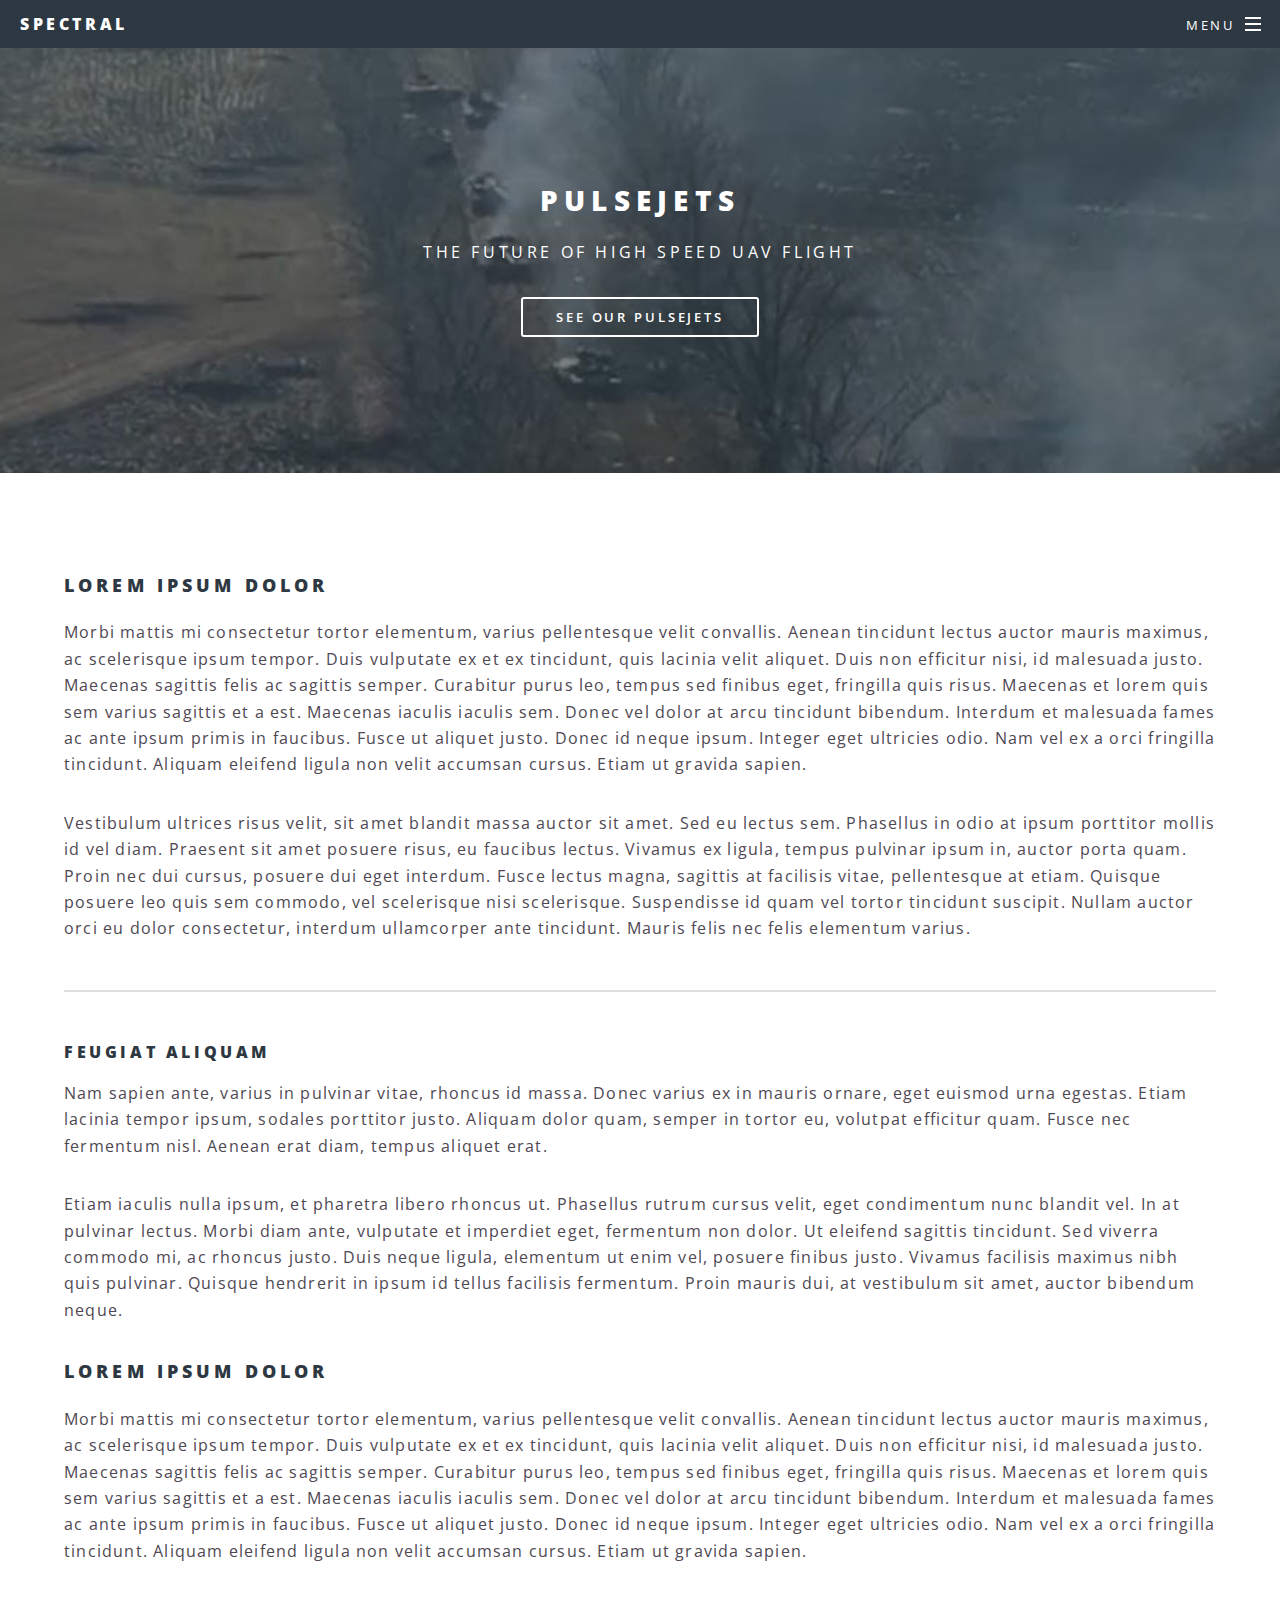
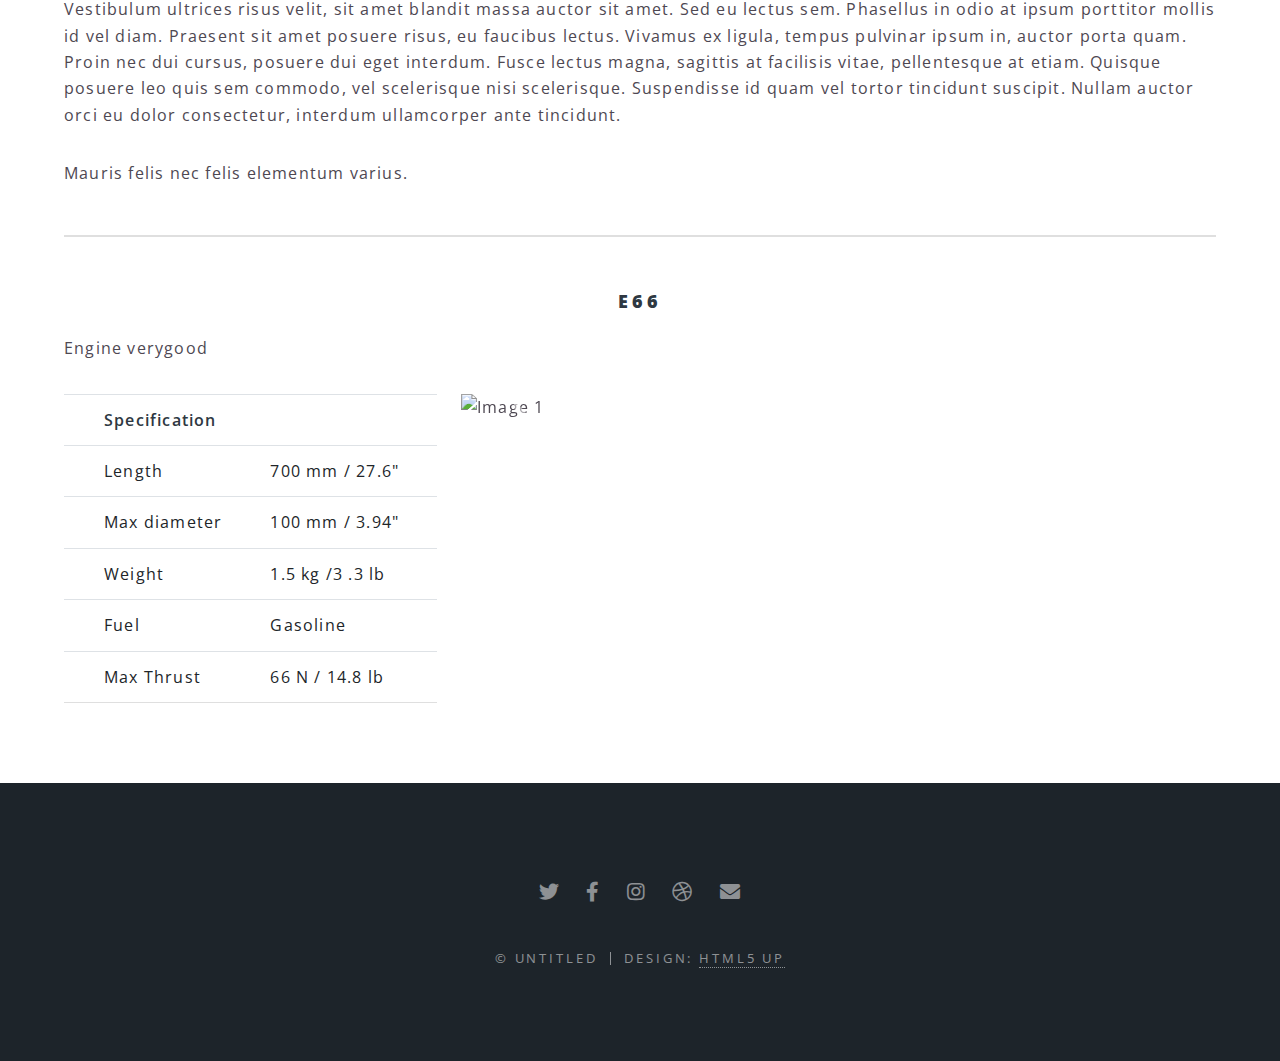
==== commit d9891f18: "button" ====
--- a/pulsejets.html
+++ b/pulsejets.html
@@ -43,6 +43,9 @@
 						<header>
 							<h2>Pulsejets</h2>
 							<p>The Future of High Speed UAV Flight</p>
+							<ul class="actions special">
+								<li><a href="#google" class="button fit"> See our pulsejets</a></li>
+							</ul>
 						</header>
 						<section class="wrapper style5">
 							<div class="inner">
@@ -66,9 +69,9 @@
 								<h3>Lorem ipsum dolor</h3>
 								<p>Morbi mattis mi consectetur tortor elementum, varius pellentesque velit convallis. Aenean tincidunt lectus auctor mauris maximus, ac scelerisque ipsum tempor. Duis vulputate ex et ex tincidunt, quis lacinia velit aliquet. Duis non efficitur nisi, id malesuada justo. Maecenas sagittis felis ac sagittis semper. Curabitur purus leo, tempus sed finibus eget, fringilla quis risus. Maecenas et lorem quis sem varius sagittis et a est. Maecenas iaculis iaculis sem. Donec vel dolor at arcu tincidunt bibendum. Interdum et malesuada fames ac ante ipsum primis in faucibus. Fusce ut aliquet justo. Donec id neque ipsum. Integer eget ultricies odio. Nam vel ex a orci fringilla tincidunt. Aliquam eleifend ligula non velit accumsan cursus. Etiam ut gravida sapien.</p>
 
-								<p>Vestibulum ultrices risus velit, sit amet blandit massa auctor sit amet. Sed eu lectus sem. Phasellus in odio at ipsum porttitor mollis id vel diam. Praesent sit amet posuere risus, eu faucibus lectus. Vivamus ex ligula, tempus pulvinar ipsum in, auctor porta quam. Proin nec dui cursus, posuere dui eget interdum. Fusce lectus magna, sagittis at facilisis vitae, pellentesque at etiam. Quisque posuere leo quis sem commodo, vel scelerisque nisi scelerisque. Suspendisse id quam vel tortor tincidunt suscipit. Nullam auctor orci eu dolor consectetur, interdum ullamcorper ante tincidunt. Mauris felis nec felis elementum varius.</p>
-
-								<hr />
+								<p >Vestibulum ultrices risus velit, sit amet blandit massa auctor sit amet. Sed eu lectus sem. Phasellus in odio at ipsum porttitor mollis id vel diam. Praesent sit amet posuere risus, eu faucibus lectus. Vivamus ex ligula, tempus pulvinar ipsum in, auctor porta quam. Proin nec dui cursus, posuere dui eget interdum. Fusce lectus magna, sagittis at facilisis vitae, pellentesque at etiam. Quisque posuere leo quis sem commodo, vel scelerisque nisi scelerisque. Suspendisse id quam vel tortor tincidunt suscipit. Nullam auctor orci eu dolor consectetur, interdum ullamcorper ante tincidunt.</p><p id="google"> Mauris felis nec felis elementum varius.</p>
+								<hr/>
+								<div></div>
 									<div class="text-center">
 									<h3 >E66</h3>
 								</div>
